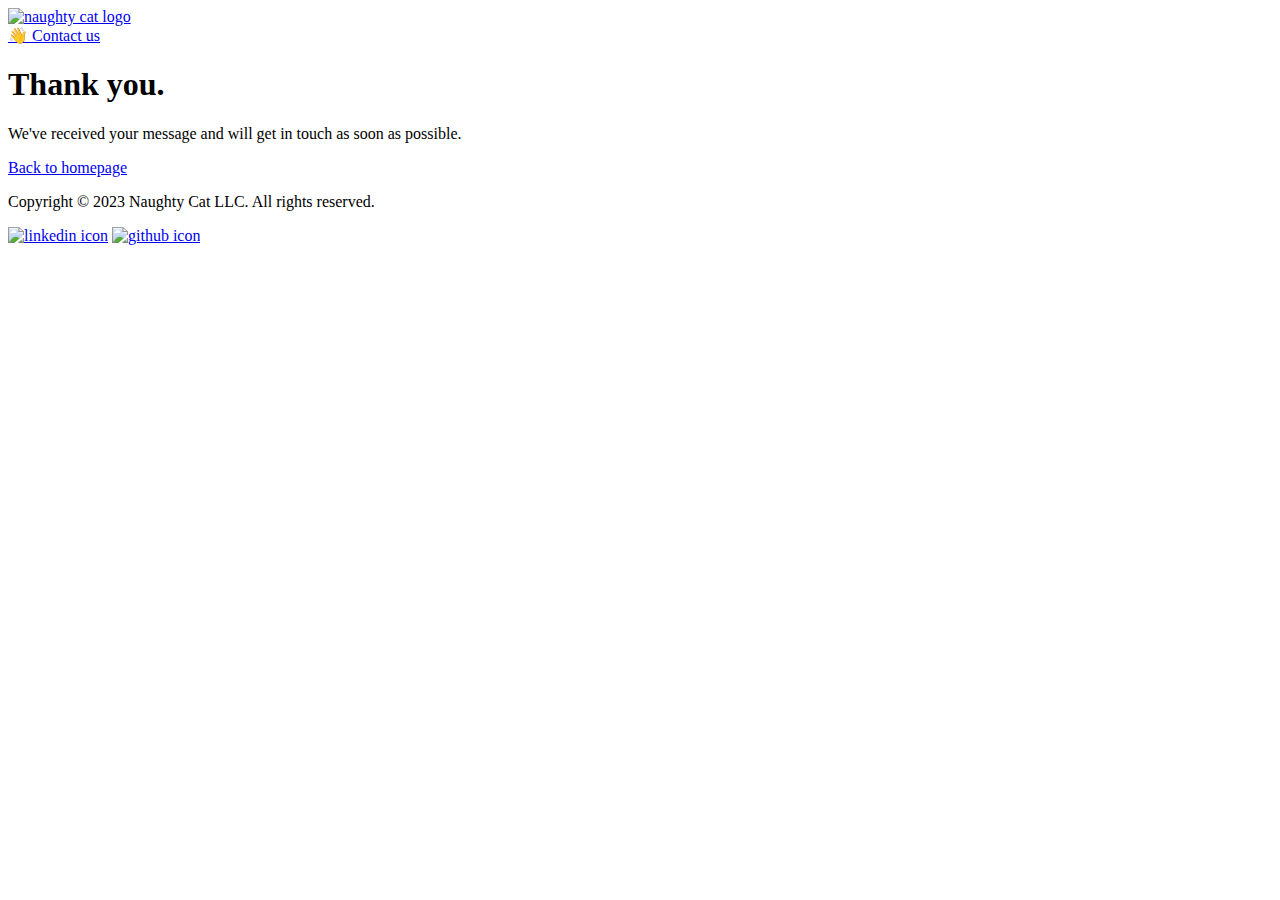
==== thank-you.html @ 2ca27aac "updated thank you page" ====
<!DOCTYPE html>
<html lang="en">
  <head>
    <!-- Google tag (gtag.js) -->
    <script
      async
      src="https://www.googletagmanager.com/gtag/js?id=G-7E65R10XNC"
    ></script>
    <script>
      window.dataLayer = window.dataLayer || [];
      function gtag() {
        dataLayer.push(arguments);
      }
      gtag("js", new Date());

      gtag("config", "G-7E65R10XNC");
    </script>

    <meta charset="UTF-8" />
    <meta name="viewport" content="width=device-width, initial-scale=1.0" />

    <link
      rel="icon"
      type="image/png"
      sizes="32x32"
      href="./assets/favicon.svg"
    />
    <meta property="og:title" content="Naughty Cat" />
    <meta property="og:description" content="Web Design & Development" />
    <meta property="og:image" content="./assets/preview.jpg" />
    <link rel="stylesheet" href="./style.css" />

    <title>Naughty Cat | Web Design & Development</title>
  </head>
  <body>
    <!-- Header -->
    <header>
      <nav class="container">
        <div class="nav-left">
          <a href="#" class="logo"
            ><img src="./assets/logo.svg" alt="naughty cat  logo"
          /></a>
        </div>
        <div class="nav-right">
          <a href="#contact" class="cta">👋 Contact us</a>
        </div>
      </nav>
    </header>

    <!-- Main -->
    <main class="thank-you container">
      <h1>Thank you.</h1>

      <p>
        We've received your message and will get in touch as soon as possible.
      </p>
      <a class="cta" href="/">Back to homepage</a>
    </main>

    <!-- Footer -->
    <footer>
      <div class="container">
        <p>Copyright © 2023 Naughty Cat LLC. All rights reserved.</p>
        <div class="socials">
          <a href="https://www.linkedin.com/company/naughty-cat/"
            ><img src="./assets/linkedin.svg" alt="linkedin icon"
          /></a>
          <a href="https://github.com/naughty-cat-team"
            ><img src="./assets/github.svg" alt="github icon"
          /></a>
        </div>
      </div>
    </footer>
  </body>
</html>
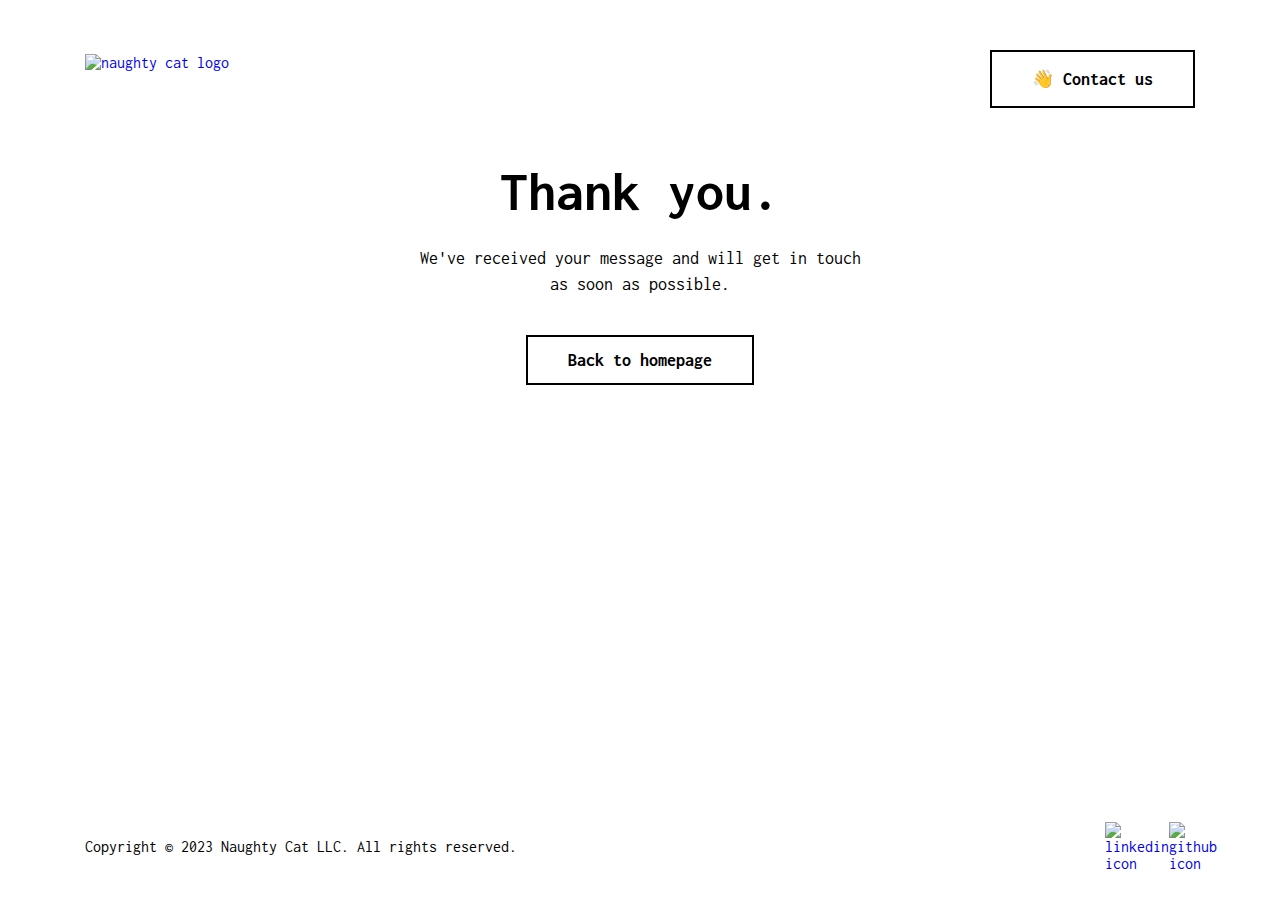
==== commit 259520e4: "updated redirect logo in thank-you page" ====
--- a/thank-you.html
+++ b/thank-you.html
@@ -37,7 +37,7 @@
     <header>
       <nav class="container">
         <div class="nav-left">
-          <a href="#" class="logo"
+          <a href="/" class="logo"
             ><img src="./assets/logo.svg" alt="naughty cat  logo"
           /></a>
         </div>
--- a/style.css
+++ b/style.css
@@ -0,0 +1,887 @@
+@import url("https://fonts.googleapis.com/css2?family=Inconsolata:wght@400;500;700&display=swap");
+* {
+  box-sizing: border-box;
+  margin: 0;
+  padding: 0;
+  scroll-behavior: smooth;
+}
+
+body {
+  min-height: 100vh;
+  font-family: "Inconsolata", monospace;
+  position: relative;
+  color: black;
+}
+
+h1,
+h2,
+h3,
+h4,
+h5,
+h6 {
+  color: black;
+  font-weight: 700;
+}
+
+h1 {
+  font-size: 56px;
+  line-height: 56px;
+}
+
+h2 {
+  font-size: 50px;
+  line-height: 60px;
+}
+
+h3 {
+  font-size: 26px;
+  line-height: 36px;
+}
+
+h4 {
+  font-size: 33px;
+  line-height: 43px;
+}
+
+p {
+  font-size: 18px;
+  line-height: 26px;
+  font-weight: 400;
+}
+
+a {
+  text-decoration: none;
+}
+
+img {
+  max-width: 100%;
+  display: block;
+}
+
+ul {
+  list-style: none;
+}
+
+.container {
+  width: 1110px;
+  margin: 0 auto;
+}
+
+.cta {
+  font-family: "Inconsolata", monospace;
+  padding: 14px 40px;
+  border: 2px solid black;
+  font-size: 18px;
+  line-height: 26px;
+  font-weight: 700;
+  background-color: white;
+  color: black;
+}
+.cta:hover {
+  box-shadow: 5px 5px #ff8c00;
+  transition: all 0.5s ease;
+}
+
+header {
+  position: absolute;
+  top: 0;
+  height: 100px;
+  width: 100%;
+}
+header .container {
+  margin-top: 50px;
+  display: flex;
+  justify-items: space-between;
+  align-items: center;
+}
+header .logo img {
+  height: 50px;
+}
+
+.nav-left {
+  width: 50%;
+}
+
+.nav-right {
+  width: 50%;
+}
+.nav-right a {
+  float: right;
+}
+
+@media screen and (max-width: 1150px) {
+  header .logo img {
+    height: 40px;
+  }
+  header .container {
+    margin-top: 30px;
+  }
+  .container {
+    width: 690px;
+  }
+  h1 {
+    font-size: 37px;
+    line-height: 40px;
+  }
+  h2 {
+    font-size: 40px;
+    line-height: 40px;
+  }
+  h3 {
+    font-size: 18px;
+    line-height: 22px;
+  }
+  p {
+    font-size: 16px;
+    line-height: 23px;
+  }
+  .cta {
+    padding: 10px 20px;
+    font-size: 16px;
+    line-height: 20px;
+  }
+}
+@media screen and (max-width: 720px) {
+  header .logo img {
+    height: 30px;
+  }
+  header .container {
+    margin-top: 15px;
+  }
+  .container {
+    width: 343px;
+  }
+  h1 {
+    font-size: 34px;
+    line-height: 34px;
+  }
+  h2 {
+    font-size: 36px;
+    line-height: 36px;
+  }
+  h3 {
+    font-size: 18px;
+    line-height: 22px;
+  }
+  p {
+    font-size: 16px;
+    line-height: 23px;
+  }
+  .cta {
+    padding: 10px;
+    font-size: 16px;
+    line-height: 18px;
+  }
+}
+main {
+  padding: 110px 0 128px 0;
+}
+
+.hero .container {
+  background-image: url("assets/griff-hero.jpg");
+  background-position: right 0 bottom 0;
+  background-repeat: no-repeat;
+  background-size: 550px 495px;
+  padding: 70px 0 110px 0;
+}
+.hero .container p {
+  margin: 30px 0 50px 0;
+  max-width: 50ch;
+}
+
+.hero-left {
+  width: 55%;
+  padding-top: 70px;
+}
+
+.hero-right {
+  display: none;
+}
+
+.gradient-text {
+  --bg-size: 400%;
+  --color-one: #ff8c00;
+  --color-two: #7CE04E;
+  background: linear-gradient(90deg, var(--color-one), var(--color-two), var(--color-one)) 0 0/var(--bg-size) 100%;
+  color: transparent;
+  -webkit-background-clip: text;
+  background-clip: text;
+  -webkit-animation: move-bg 12s infinite linear;
+          animation: move-bg 12s infinite linear;
+}
+
+@-webkit-keyframes move-bg {
+  to {
+    background-position: var(--bg-size) 0;
+  }
+}
+
+@keyframes move-bg {
+  to {
+    background-position: var(--bg-size) 0;
+  }
+}
+@media screen and (max-width: 1150px) {
+  .hero .container {
+    background-size: 350px 280px;
+    background-position: right 0 bottom 0;
+    padding: 30px 0 60px 0;
+  }
+  .hero .container p {
+    margin: 20px 0 50px 0;
+    max-width: 50ch;
+  }
+  .hero-left {
+    padding-top: 0;
+  }
+}
+@media screen and (max-width: 720px) {
+  main {
+    padding-top: 50px;
+  }
+  .hero .container {
+    background-image: none;
+    padding: 0;
+  }
+  .hero .container p {
+    margin: 20px 0 50px 0;
+    width: 100%;
+  }
+  .hero-right {
+    display: block;
+    width: 100%;
+  }
+  .hero-left {
+    width: 100%;
+    text-align: center;
+    margin-bottom: 50px;
+  }
+}
+.services {
+  padding: 66px 0 80px 0;
+  background-color: #FFF0DE;
+  background-image: url("assets/pattern-service.png");
+  background-repeat: no-repeat;
+  background-size: contain;
+  background-position: center center;
+  width: 100%;
+}
+.services .container {
+  display: flex;
+}
+
+.service-heading {
+  width: 35%;
+  margin-right: 80px;
+}
+.service-heading p {
+  margin-top: 20px;
+}
+
+.service-container {
+  width: 65%;
+}
+
+.service {
+  background-color: white;
+  margin-bottom: 45px;
+  display: flex;
+  align-items: center;
+  justify-content: left;
+  border: 2px solid black;
+  box-shadow: 10px 10px #ff8c00;
+  height: 230px;
+}
+.service img {
+  width: 71px;
+  height: 71px;
+  margin-left: 50px;
+}
+.service p {
+  margin-top: 10px;
+  font-size: 16px;
+  line-height: 23px;
+}
+
+.service-content {
+  margin: 0 35px 0 50px;
+}
+
+@media screen and (max-width: 1150px) {
+  .services {
+    padding: 50px 0 50px 0;
+  }
+  .service-heading {
+    width: 35%;
+    margin-right: 40px;
+  }
+  .service-heading p {
+    margin-top: 15px;
+  }
+  .service {
+    margin-bottom: 30px;
+    height: 220px;
+  }
+  .service img {
+    width: 40px;
+    height: 40px;
+    margin-left: 20px;
+  }
+  .service-content {
+    margin: 0 20px;
+  }
+}
+@media screen and (max-width: 720px) {
+  .services .container {
+    flex-direction: column;
+  }
+  .service-heading {
+    width: 100%;
+    margin-right: 0;
+    text-align: center;
+  }
+  .service-heading p {
+    margin-top: 10px;
+  }
+  .service-container {
+    width: 100%;
+    margin-top: 30px;
+  }
+  .service {
+    margin-bottom: 30px;
+    padding: 60px 15px 15px 15px;
+    height: 270px;
+    flex-direction: column;
+    align-items: left;
+    justify-content: left;
+    position: relative;
+  }
+  .service img {
+    margin: 0;
+    position: absolute;
+    top: 15px;
+    left: 20px;
+  }
+  .service-content {
+    margin: 10px 0;
+  }
+}
+.whync {
+  padding: 66px 0 80px 0;
+  text-align: center;
+}
+
+.whync-heading p {
+  margin-top: 20px;
+}
+
+.whync-cards {
+  display: flex;
+  justify-content: space-between;
+  margin-top: 95px;
+  text-align: left;
+}
+
+.whync-card {
+  box-shadow: 10px 10px #7CE04E;
+  border: 2px solid black;
+  padding: 20px;
+}
+.whync-card:not(:last-child) {
+  margin-right: 60px;
+}
+.whync-card img {
+  width: 70px;
+}
+.whync-card h3 {
+  margin: 20px 0 10px 0;
+}
+.whync-card p {
+  font-size: 16px;
+  line-height: 23px;
+}
+
+@media screen and (max-width: 1150px) {
+  .whync {
+    padding: 50px 0 50px 0;
+  }
+  .whync-heading p {
+    margin-top: 15px;
+  }
+  .whync-cards {
+    margin-top: 50px;
+  }
+  .whync-card {
+    padding: 15px;
+  }
+  .whync-card:not(:last-child) {
+    margin-right: 30px;
+  }
+  .whync-card img {
+    width: 40px;
+  }
+  .whync-card h3 {
+    margin: 20px 0 10px 0;
+  }
+}
+@media screen and (max-width: 720px) {
+  .whync-heading p {
+    margin-top: 10px;
+  }
+  .whync-cards {
+    margin-top: 30px;
+    flex-direction: column;
+  }
+  .whync-card:not(:last-child) {
+    margin-right: 0;
+    margin-bottom: 30px;
+  }
+}
+.pricing {
+  padding: 66px 0 80px 0;
+  background-color: #FFF0DE;
+  height: 1050px;
+}
+
+.pricing-heading {
+  text-align: center;
+}
+.pricing-heading p {
+  margin-top: 20px;
+}
+
+.pricing-cards {
+  margin-top: 95px;
+  display: flex;
+  justify-content: center;
+}
+
+.pricing-card {
+  position: relative;
+}
+.pricing-card:not(:last-child) {
+  margin-right: 80px;
+}
+
+.pricing-card-top {
+  background-color: white;
+  position: relative;
+  padding: 40px;
+  width: 450px;
+  height: 330px;
+  box-shadow: 2px 2px 2px 1px rgba(0, 0, 0, 0.1);
+  z-index: 5 !important;
+  display: grid;
+  grid-templates-rows: 1fr 1fr 1fr;
+  gap: 20px;
+}
+.pricing-card-top p {
+  font-size: 16px;
+  line-height: 23px;
+}
+.pricing-card-top h2 {
+  font-size: 50px;
+  line-height: 50px;
+}
+.pricing-card-top span {
+  font-size: 16px;
+  line-height: 23px;
+}
+.pricing-card-top .cta {
+  text-align: center;
+}
+
+.pricing-card-bottom {
+  background-color: white;
+  border: 2px solid #ff8c00;
+  padding: 40px;
+  z-index: 1;
+  position: absolute;
+  top: 200px;
+  left: 30px;
+  height: 480px;
+  width: 450px;
+  display: flex;
+  align-items: flex-end;
+}
+.pricing-card-bottom li::before {
+  content: url("assets/check-icon.png");
+}
+.pricing-card-bottom li {
+  font-size: 23px;
+  margin-top: 17px;
+  display: flex;
+}
+
+@media screen and (max-width: 1150px) {
+  .pricing {
+    padding: 50px 0 50px 0;
+    height: 780px;
+  }
+  .pricing-heading p {
+    margin-top: 15px;
+  }
+  .pricing-cards {
+    margin-top: 50px;
+  }
+  .pricing-card:not(:last-child) {
+    margin-right: 30px;
+  }
+  .pricing-card-top {
+    padding: 20px;
+    width: 350px;
+    height: 250px;
+    gap: 15px;
+  }
+  .pricing-card-top h2 {
+    font-size: 40px;
+    line-height: 40px;
+  }
+  .pricing-card-top h4 {
+    font-size: 24px;
+    line-height: 30px;
+  }
+  .pricing-card-bottom {
+    padding: 20px;
+    height: 345px;
+    width: 350px;
+    left: 10px;
+  }
+  .pricing-card-bottom li {
+    font-size: 18px;
+    margin-top: 15px;
+  }
+}
+@media screen and (max-width: 720px) {
+  .pricing {
+    height: 1370px;
+  }
+  .pricing-heading p {
+    margin-top: 10px;
+  }
+  .pricing-cards {
+    flex-direction: column;
+    margin-top: 30px;
+  }
+  .pricing-card:not(:last-child) {
+    margin-right: 0;
+    margin-bottom: 330px;
+  }
+  .pricing-card-top {
+    height: 260px;
+    gap: 17px;
+  }
+  .pricing-card-bottom {
+    left: 10px;
+  }
+}
+.team {
+  padding: 66px 0 80px 0;
+  background-image: url("assets/pattern-team.png");
+  background-repeat: no-repeat;
+  background-size: contain;
+  background-position: center center;
+  width: 100%;
+}
+.team .container {
+  display: flex;
+}
+
+.team-heading {
+  width: 30%;
+  margin-right: 80px;
+}
+.team-heading p {
+  margin-top: 17px;
+}
+
+.team-members {
+  width: 70%;
+  grid-template-columns: 1fr 1fr;
+  display: grid;
+  grid-template-areas: "griff ." "brenden thu";
+  gap: 30px;
+  row-gap: 30px;
+}
+
+.griff {
+  grid-area: griff;
+}
+
+.brenden {
+  grid-area: brenden;
+}
+
+.thu {
+  grid-area: thu;
+}
+
+.team-member {
+  cursor: pointer;
+}
+.team-member .team-img {
+  box-shadow: 10px 10px #7CE04E;
+  border: 2px solid black;
+}
+.team-member h4 {
+  margin: 15px 0 5px 0;
+}
+
+.team img {
+  display: block;
+}
+
+.hover-container {
+  position: relative;
+}
+
+.overlay {
+  position: absolute;
+  top: 0;
+  bottom: 0;
+  left: 0;
+  right: 0;
+  height: 100%;
+  opacity: 0;
+  transition: 0.5s ease;
+  background-color: rgba(0, 0, 0, 0.7);
+  display: flex;
+  justify-content: center;
+  align-items: center;
+}
+
+.socials-team {
+  display: flex;
+}
+
+.linkedin-white {
+  margin-right: 36px;
+}
+
+.linkedin-white:hover,
+.github-white:hover {
+  filter: invert(0.33) sepia(0.5) saturate(20) hue-rotate(0deg) brightness(0.99);
+  transition: all 0.5s ease;
+}
+
+.hover-container:hover .overlay {
+  opacity: 1;
+}
+
+@media screen and (max-width: 1150px) {
+  .team {
+    padding: 50px 0 50px 0;
+  }
+  .team-heading {
+    margin-right: 50px;
+  }
+  .team-heading p {
+    margin-top: 15px;
+  }
+  .team-members {
+    gap: 30px;
+    row-gap: 30px;
+  }
+  .team-member h4 {
+    margin: 15px 0 0 0;
+    font-size: 24px;
+    line-height: 30px;
+  }
+  .linkedin-white {
+    margin-right: 20px;
+  }
+}
+@media screen and (max-width: 720px) {
+  .team .container {
+    flex-direction: column;
+  }
+  .team-heading {
+    width: 100%;
+    text-align: center;
+    margin-right: 0;
+    margin-bottom: 30px;
+  }
+  .team-heading p {
+    margin-top: 10px;
+  }
+  .team-members {
+    grid-template-columns: 1fr;
+    grid-template-areas: "griff" "brenden" "thu";
+    width: 100%;
+  }
+  .team-member {
+    text-align: center;
+  }
+}
+#contact {
+  background-color: #FFF0DE;
+  padding: 66px 0 80px 0;
+  text-align: center;
+}
+#contact p {
+  margin: 20px 0 95px 0;
+}
+
+.contact-form input,
+textarea,
+select {
+  justify-content: center;
+  align-items: center;
+  width: 80%;
+  margin-bottom: 32px;
+  padding: 15px 20px;
+  border: 2px solid black;
+  border-radius: 0;
+  background-color: white;
+  font-family: "Inconsolata", monospace;
+  color: black;
+  font-size: 16px;
+  line-height: 26px;
+  -webkit-appearance: none;
+}
+
+textarea:focus, input:focus {
+  color: black;
+  outline: none;
+  border-radius: 0;
+  -webkit-appearance: none;
+}
+
+input:-webkit-autofill,
+input:-webkit-autofill:hover,
+input:-webkit-autofill:focus,
+input:-webkit-autofill:active {
+  -webkit-box-shadow: 0 0 0 30px white inset !important;
+  -webkit-text-fill-color: black !important;
+  font-family: "Inconsolata", monospace !important;
+  background-clip: content-box !important;
+  -webkit-appearance: none;
+}
+
+.contact-form .cta {
+  width: 200px;
+  cursor: pointer;
+  border-radius: 0;
+  font-family: "Inconsolata", monospace;
+  padding: 14px 40px;
+  border: 2px solid black;
+  font-size: 18px;
+  line-height: 26px;
+  font-weight: 700;
+  background-color: white;
+  color: black;
+  -webkit-appearance: none;
+}
+.contact-form .cta:hover {
+  box-shadow: 5px 5px #ff8c00;
+  transition: all 0.5s ease;
+}
+
+@media screen and (max-width: 1150px) {
+  #contact {
+    padding: 50px 0 50px 0;
+  }
+  #contact p {
+    margin: 15px 0 50px 0;
+  }
+  .contact-form input,
+textarea {
+    width: 100%;
+    margin-bottom: 10px;
+    padding: 10px 20px;
+  }
+  .contact-form .cta {
+    width: 100%;
+  }
+}
+@media screen and (max-width: 720px) {
+  #contact p {
+    margin: 10px 0 30px 0;
+  }
+  #contact .cta {
+    padding: 10px;
+    font-size: 16px;
+    line-height: 18px;
+  }
+}
+footer {
+  height: 128px;
+  position: absolute;
+  bottom: 0;
+  width: 100%;
+}
+footer .container {
+  display: flex;
+  justify-content: space-between;
+  align-items: center;
+  margin-top: 50px;
+}
+footer .container p {
+  font-size: 16px;
+}
+footer .socials {
+  display: flex;
+  justify-content: space-between;
+  width: 90px;
+}
+footer .socials a:hover {
+  filter: invert(0.33) sepia(0.5) saturate(20) hue-rotate(0deg) brightness(0.99);
+  transition: all 0.5s ease;
+}
+
+@media screen and (max-width: 1150px) {
+  main {
+    padding: 110px 0 80px 0;
+  }
+  footer {
+    height: 80px;
+  }
+  footer .container {
+    margin-top: 26px;
+  }
+  .socials img {
+    width: 32px;
+  }
+}
+@media screen and (max-width: 720px) {
+  main {
+    padding-bottom: 150px;
+  }
+  footer {
+    height: 150px;
+  }
+  footer .container {
+    flex-direction: column-reverse;
+    text-align: center;
+    margin-top: 30px;
+  }
+  footer .container p {
+    width: 100%;
+    font-size: 14px;
+    margin-top: 20px;
+    line-height: 16px;
+  }
+}
+.thank-you {
+  text-align: center;
+  padding: 98px 0 128px 0;
+}
+.thank-you h1 {
+  margin-top: 66px;
+}
+.thank-you p {
+  margin: 25px auto 50px auto;
+  width: 50ch;
+}
+
+@media screen and (max-width: 720px) {
+  .thank-you h1 {
+    font-size: 30px;
+    margin-top: 30px;
+  }
+  .thank-you p {
+    width: 343px;
+    margin: 10px auto 40px auto;
+    width: 40ch;
+  }
+}/*# sourceMappingURL=style.css.map */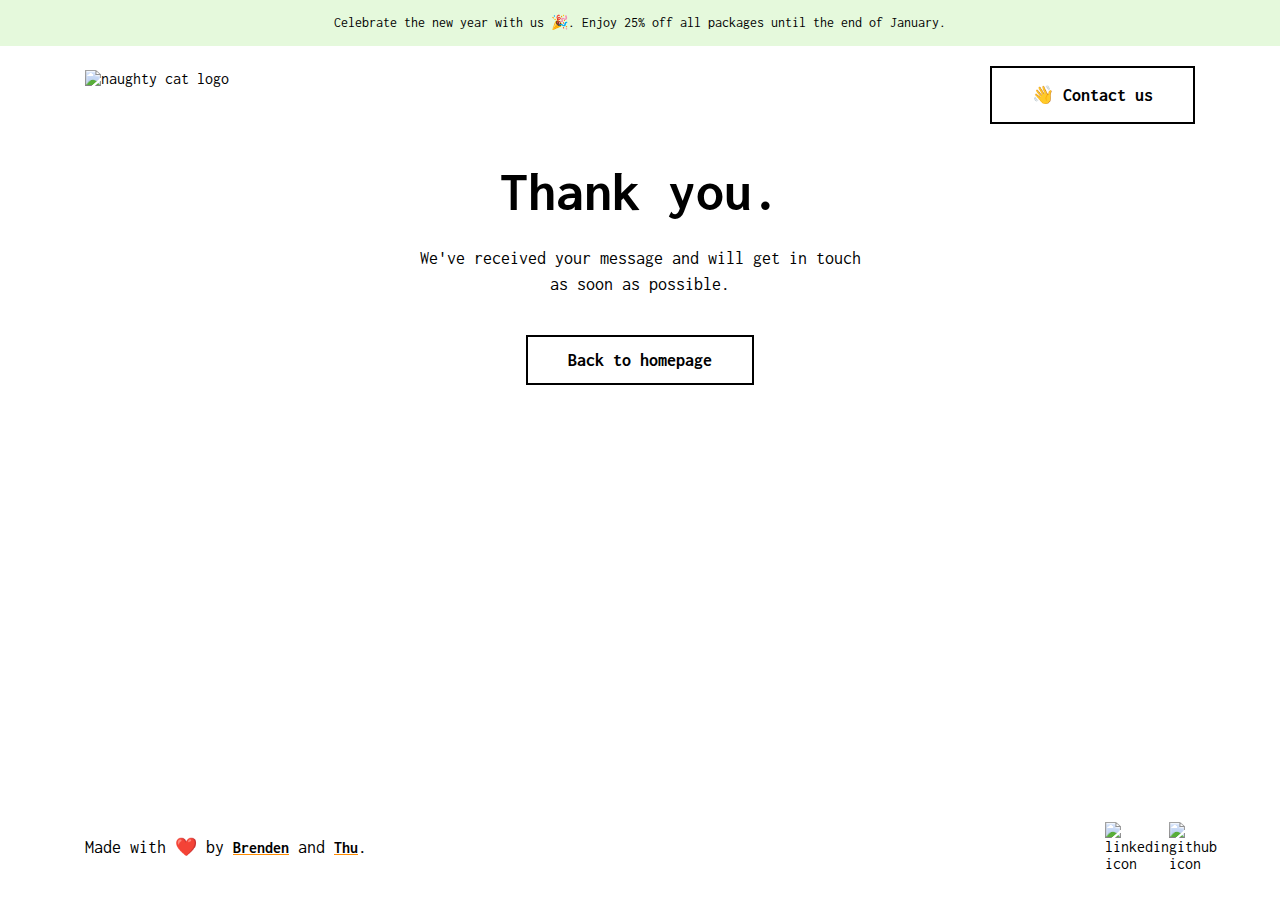
==== commit 396c169e: "update thank you page" ====
--- a/thank-you.html
+++ b/thank-you.html
@@ -26,23 +26,41 @@
       href="./assets/favicon.svg"
     />
     <meta property="og:title" content="Naughty Cat" />
-    <meta property="og:description" content="Web Design & Development" />
+    <meta
+      property="og:description"
+      name="description"
+      content="Web Design & Development in Madison, WI. We design and develop mobile-friendly websites for small businesses. Easy to navigate but impossible to ignore. Work with us."
+    />
+    <meta
+      name="keywords"
+      content="web design, web development, graphic design, web developer, web design in madison, web developer in madison"
+    />
     <meta property="og:image" content="./assets/preview.jpg" />
     <link rel="stylesheet" href="./style.css" />
 
-    <title>Naughty Cat | Web Design & Development</title>
+    <title>Naughty Cat | Thank you Page</title>
   </head>
   <body>
     <!-- Header -->
     <header>
-      <nav class="container">
-        <div class="nav-left">
-          <a href="/" class="logo"
-            ><img src="./assets/logo.svg" alt="naughty cat  logo"
-          /></a>
+      <section class="promo">
+        <div class="container">
+          <p class="promo-text">
+            Celebrate the new year with us 🎉. Enjoy 25% off all packages until
+            the end of January.
+          </p>
         </div>
-        <div class="nav-right">
-          <a href="#contact" class="cta">👋 Contact us</a>
+      </section>
+      <nav>
+        <div class="container">
+          <div class="nav-left">
+            <a href="#" class="logo"
+              ><img src="./assets/logo.svg" alt="naughty cat  logo"
+            /></a>
+          </div>
+          <div class="nav-right">
+            <a href="#contact" class="cta">👋 Contact us</a>
+          </div>
         </div>
       </nav>
     </header>
@@ -60,12 +78,23 @@
     <!-- Footer -->
     <footer>
       <div class="container">
-        <p>Copyright © 2023 Naughty Cat LLC. All rights reserved.</p>
+        <p>
+          Made with <span>❤️</span> by
+          <a target="_blank" class="underline" href="https://brendengerber.com/"
+            >Brenden</a
+          >
+          and
+          <a target="_blank" class="underline" href="https://thusmiley.com/"
+            >Thu</a
+          >.
+        </p>
         <div class="socials">
-          <a href="https://www.linkedin.com/company/naughty-cat/"
+          <a
+            target="_blank"
+            href="https://www.linkedin.com/company/naughty-cat/"
             ><img src="./assets/linkedin.svg" alt="linkedin icon"
           /></a>
-          <a href="https://github.com/naughty-cat-team"
+          <a target="_blank" href="https://github.com/naughty-cat-team"
             ><img src="./assets/github.svg" alt="github icon"
           /></a>
         </div>
--- a/style.css
+++ b/style.css
@@ -51,6 +51,7 @@
 
 a {
   text-decoration: none;
+  color: black;
 }
 
 img {
@@ -79,23 +80,56 @@
 }
 .cta:hover {
   box-shadow: 5px 5px #ff8c00;
-  transition: all 0.5s ease;
+  transition: all 0.5s ease-in-out;
+}
+
+.underline {
+  -webkit-text-decoration: underline #ff8c00;
+          text-decoration: underline #ff8c00;
+  font-weight: 700;
+  position: relative;
+}
+.underline::before {
+  content: "";
+  background-color: #FFF0DE;
+  position: absolute;
+  left: 0;
+  bottom: 3px;
+  width: 100%;
+  height: 0;
+  z-index: -1;
+  transition: all 0.5s ease-in-out;
+}
+.underline:hover::before {
+  bottom: 0;
+  height: 100%;
 }
 
 header {
   position: absolute;
   top: 0;
-  height: 100px;
+  height: 130px;
   width: 100%;
 }
-header .container {
-  margin-top: 50px;
+header nav .container {
   display: flex;
   justify-items: space-between;
   align-items: center;
+  padding: 20px 0;
 }
 header .logo img {
   height: 50px;
+}
+
+.promo {
+  background-color: rgba(124, 224, 78, 0.2);
+}
+.promo .container {
+  padding: 10px 0;
+}
+.promo p {
+  font-size: 14px;
+  text-align: center;
 }
 
 .nav-left {
@@ -112,9 +146,6 @@
 @media screen and (max-width: 1150px) {
   header .logo img {
     height: 40px;
-  }
-  header .container {
-    margin-top: 30px;
   }
   .container {
     width: 690px;
@@ -142,11 +173,11 @@
   }
 }
 @media screen and (max-width: 720px) {
+  header {
+    height: 120px;
+  }
   header .logo img {
     height: 30px;
-  }
-  header .container {
-    margin-top: 15px;
   }
   .container {
     width: 343px;
@@ -173,8 +204,19 @@
     line-height: 18px;
   }
 }
+@media screen and (min-width: 320px) and (max-width: 480px) {
+  nav .cta {
+    padding: 10px 15px;
+  }
+  nav .container {
+    padding: 20px calc(8px + 1.5625vw) !important;
+  }
+  .promo .container {
+    padding: 7px calc(8px + 1.5625vw);
+  }
+}
 main {
-  padding: 110px 0 128px 0;
+  padding: 130px 0 128px 0;
 }
 
 .hero .container {
@@ -186,7 +228,7 @@
 }
 .hero .container p {
   margin: 30px 0 50px 0;
-  max-width: 50ch;
+  max-width: 40ch;
 }
 
 .hero-left {
@@ -225,7 +267,7 @@
   .hero .container {
     background-size: 350px 280px;
     background-position: right 0 bottom 0;
-    padding: 30px 0 60px 0;
+    padding: 50px 0 80px 0;
   }
   .hero .container p {
     margin: 20px 0 50px 0;
@@ -241,15 +283,16 @@
   }
   .hero .container {
     background-image: none;
-    padding: 0;
+    padding: 60px 0 0 0;
   }
   .hero .container p {
-    margin: 20px 0 50px 0;
+    margin: 15px auto 40px auto;
     width: 100%;
   }
   .hero-right {
     display: block;
-    width: 100%;
+    margin-left: calc(8px + 1.5625vw);
+    margin-right: calc(8px + 1.5625vw);
   }
   .hero-left {
     width: 100%;
@@ -257,8 +300,28 @@
     margin-bottom: 50px;
   }
 }
+@media screen and (min-width: 320px) and (max-width: 480px) {
+  .container {
+    width: auto;
+    padding-left: calc(8px + 1.5625vw);
+    padding-right: calc(8px + 1.5625vw);
+  }
+  .hero .container {
+    background-size: contain;
+  }
+  .hero .container p {
+    max-width: 40ch;
+  }
+  .hero-left h1 {
+    max-width: 20ch;
+    margin: auto;
+  }
+  .hero-left .cta {
+    display: none;
+  }
+}
 .services {
-  padding: 66px 0 80px 0;
+  padding: 66px 0 35px 0;
   background-color: #FFF0DE;
   background-image: url("assets/pattern-service.png");
   background-repeat: no-repeat;
@@ -293,8 +356,6 @@
   height: 230px;
 }
 .service img {
-  width: 71px;
-  height: 71px;
   margin-left: 50px;
 }
 .service p {
@@ -309,7 +370,7 @@
 
 @media screen and (max-width: 1150px) {
   .services {
-    padding: 50px 0 50px 0;
+    padding: 50px 0 40px 0;
   }
   .service-heading {
     width: 35%;
@@ -332,6 +393,9 @@
   }
 }
 @media screen and (max-width: 720px) {
+  .services {
+    background-image: url("assets/pattern-service-mobile.png");
+  }
   .services .container {
     flex-direction: column;
   }
@@ -341,7 +405,8 @@
     text-align: center;
   }
   .service-heading p {
-    margin-top: 10px;
+    margin: 10px auto 0 auto;
+    max-width: 40ch;
   }
   .service-container {
     width: 100%;
@@ -349,8 +414,8 @@
   }
   .service {
     margin-bottom: 30px;
-    padding: 60px 15px 15px 15px;
-    height: 270px;
+    padding: 70px 15px 15px 15px;
+    height: 275px;
     flex-direction: column;
     align-items: left;
     justify-content: left;
@@ -359,11 +424,19 @@
   .service img {
     margin: 0;
     position: absolute;
-    top: 15px;
-    left: 20px;
+    top: 20px;
+    left: 15px;
   }
   .service-content {
     margin: 10px 0;
+  }
+}
+@media screen and (min-width: 320px) and (max-width: 480px) {
+  .services {
+    padding-bottom: 23px;
+  }
+  .service {
+    height: auto;
   }
 }
 .whync {
@@ -390,9 +463,6 @@
 .whync-card:not(:last-child) {
   margin-right: 60px;
 }
-.whync-card img {
-  width: 70px;
-}
 .whync-card h3 {
   margin: 20px 0 10px 0;
 }
@@ -403,7 +473,7 @@
 
 @media screen and (max-width: 1150px) {
   .whync {
-    padding: 50px 0 50px 0;
+    padding: 50px 0 70px 0;
   }
   .whync-heading p {
     margin-top: 15px;
@@ -412,7 +482,7 @@
     margin-top: 50px;
   }
   .whync-card {
-    padding: 15px;
+    padding: 20px 15px;
   }
   .whync-card:not(:last-child) {
     margin-right: 30px;
@@ -426,7 +496,8 @@
 }
 @media screen and (max-width: 720px) {
   .whync-heading p {
-    margin-top: 10px;
+    margin: 10px auto 0 auto;
+    max-width: 40ch;
   }
   .whync-cards {
     margin-top: 30px;
@@ -437,10 +508,17 @@
     margin-bottom: 30px;
   }
 }
+@media screen and (min-width: 320px) and (max-width: 480px) {
+  .whync-cards,
+.whync-heading {
+    margin-left: calc(8px + 1.5625vw);
+    margin-right: calc(8px + 1.5625vw);
+  }
+}
 .pricing {
   padding: 66px 0 80px 0;
   background-color: #FFF0DE;
-  height: 1050px;
+  height: 1030px;
 }
 
 .pricing-heading {
@@ -454,6 +532,7 @@
   margin-top: 95px;
   display: flex;
   justify-content: center;
+  align-items: center;
 }
 
 .pricing-card {
@@ -472,7 +551,7 @@
   box-shadow: 2px 2px 2px 1px rgba(0, 0, 0, 0.1);
   z-index: 5 !important;
   display: grid;
-  grid-templates-rows: 1fr 1fr 1fr;
+  grid-templates-rows: 1fr 1fr 1fr 1fr;
   gap: 20px;
 }
 .pricing-card-top p {
@@ -506,9 +585,10 @@
 }
 .pricing-card-bottom li::before {
   content: url("assets/check-icon.png");
+  transform: scale(0.8);
 }
 .pricing-card-bottom li {
-  font-size: 23px;
+  font-size: 21px;
   margin-top: 17px;
   display: flex;
 }
@@ -557,7 +637,8 @@
     height: 1370px;
   }
   .pricing-heading p {
-    margin-top: 10px;
+    margin: 10px auto 0 auto;
+    max-width: 40ch;
   }
   .pricing-cards {
     flex-direction: column;
@@ -573,6 +654,38 @@
   }
   .pricing-card-bottom {
     left: 10px;
+  }
+}
+@media screen and (min-width: 320px) and (max-width: 480px) {
+  .pricing {
+    height: 1350px;
+  }
+  .pricing-card:not(:last-child) {
+    margin-right: 0;
+    margin-bottom: 50px;
+  }
+  .pricing-card-top {
+    height: auto;
+    width: 100%;
+    box-shadow: 10px 10px #ff8c00;
+  }
+  .pricing-card-bottom {
+    position: relative;
+    height: auto;
+    width: 100%;
+    top: -1px;
+    left: 0;
+    padding: 0 20px 20px 20px;
+    border: none;
+    box-shadow: 10px 10px #ff8c00;
+    z-index: 6;
+  }
+  .pricing-card-bottom li::before {
+    transform: scale(0.5);
+  }
+  .pricing-card {
+    margin-left: auto;
+    margin-right: auto;
   }
 }
 .team {
@@ -594,6 +707,13 @@
 .team-heading p {
   margin-top: 17px;
 }
+.team-heading i {
+  display: inline;
+}
+
+.location {
+  margin: auto;
+}
 
 .team-members {
   width: 70%;
@@ -624,7 +744,7 @@
   border: 2px solid black;
 }
 .team-member h4 {
-  margin: 15px 0 5px 0;
+  margin: 20px 0 5px 0;
 }
 
 .team img {
@@ -643,7 +763,7 @@
   right: 0;
   height: 100%;
   opacity: 0;
-  transition: 0.5s ease;
+  transition: all 0.5s ease-in-out;
   background-color: rgba(0, 0, 0, 0.7);
   display: flex;
   justify-content: center;
@@ -661,7 +781,7 @@
 .linkedin-white:hover,
 .github-white:hover {
   filter: invert(0.33) sepia(0.5) saturate(20) hue-rotate(0deg) brightness(0.99);
-  transition: all 0.5s ease;
+  transition: all 0.5s ease-in-out;
 }
 
 .hover-container:hover .overlay {
@@ -670,7 +790,7 @@
 
 @media screen and (max-width: 1150px) {
   .team {
-    padding: 50px 0 50px 0;
+    padding: 50px 0 40px 0;
   }
   .team-heading {
     margin-right: 50px;
@@ -692,6 +812,9 @@
   }
 }
 @media screen and (max-width: 720px) {
+  .team {
+    background-image: url("assets/pattern-team-mobile.png");
+  }
   .team .container {
     flex-direction: column;
   }
@@ -699,7 +822,7 @@
     width: 100%;
     text-align: center;
     margin-right: 0;
-    margin-bottom: 30px;
+    margin-bottom: 40px;
   }
   .team-heading p {
     margin-top: 10px;
@@ -715,11 +838,11 @@
 }
 #contact {
   background-color: #FFF0DE;
-  padding: 66px 0 80px 0;
+  padding: 66px 0 60px 0;
   text-align: center;
 }
 #contact p {
-  margin: 20px 0 95px 0;
+  margin: 20px 0 70px 0;
 }
 
 .contact-form input,
@@ -728,7 +851,7 @@
   justify-content: center;
   align-items: center;
   width: 80%;
-  margin-bottom: 32px;
+  margin-bottom: 30px;
   padding: 15px 20px;
   border: 2px solid black;
   border-radius: 0;
@@ -758,8 +881,15 @@
   -webkit-appearance: none;
 }
 
+label {
+  text-align: left;
+  margin-bottom: 10px;
+  display: inline-block;
+  font-weight: 700;
+  width: 80%;
+}
+
 .contact-form .cta {
-  width: 200px;
   cursor: pointer;
   border-radius: 0;
   font-family: "Inconsolata", monospace;
@@ -774,7 +904,7 @@
 }
 .contact-form .cta:hover {
   box-shadow: 5px 5px #ff8c00;
-  transition: all 0.5s ease;
+  transition: all 0.5s ease-in-out;
 }
 
 @media screen and (max-width: 1150px) {
@@ -787,10 +917,11 @@
   .contact-form input,
 textarea {
     width: 100%;
-    margin-bottom: 10px;
+    margin-bottom: 20px;
     padding: 10px 20px;
   }
-  .contact-form .cta {
+  .contact-form .cta,
+label {
     width: 100%;
   }
 }
@@ -816,7 +947,7 @@
   align-items: center;
   margin-top: 50px;
 }
-footer .container p {
+footer .underline {
   font-size: 16px;
 }
 footer .socials {
@@ -826,7 +957,7 @@
 }
 footer .socials a:hover {
   filter: invert(0.33) sepia(0.5) saturate(20) hue-rotate(0deg) brightness(0.99);
-  transition: all 0.5s ease;
+  transition: all 0.5s ease-in-out;
 }
 
 @media screen and (max-width: 1150px) {
@@ -855,7 +986,7 @@
     text-align: center;
     margin-top: 30px;
   }
-  footer .container p {
+  footer .underline {
     width: 100%;
     font-size: 14px;
     margin-top: 20px;
@@ -884,4 +1015,39 @@
     margin: 10px auto 40px auto;
     width: 40ch;
   }
+}
+.js-scroll {
+  opacity: 0;
+  transition: opacity 500ms;
+}
+
+.js-scroll.scrolled {
+  opacity: 1;
+}
+
+.scrolled.fade-in-bottom {
+  -webkit-animation: fade-in-bottom 1s ease-in-out both;
+          animation: fade-in-bottom 1s ease-in-out both;
+}
+
+@-webkit-keyframes fade-in-bottom {
+  0% {
+    transform: translateY(50px);
+    opacity: 0;
+  }
+  100% {
+    transform: translateY(0);
+    opacity: 1;
+  }
+}
+
+@keyframes fade-in-bottom {
+  0% {
+    transform: translateY(50px);
+    opacity: 0;
+  }
+  100% {
+    transform: translateY(0);
+    opacity: 1;
+  }
 }/*# sourceMappingURL=style.css.map */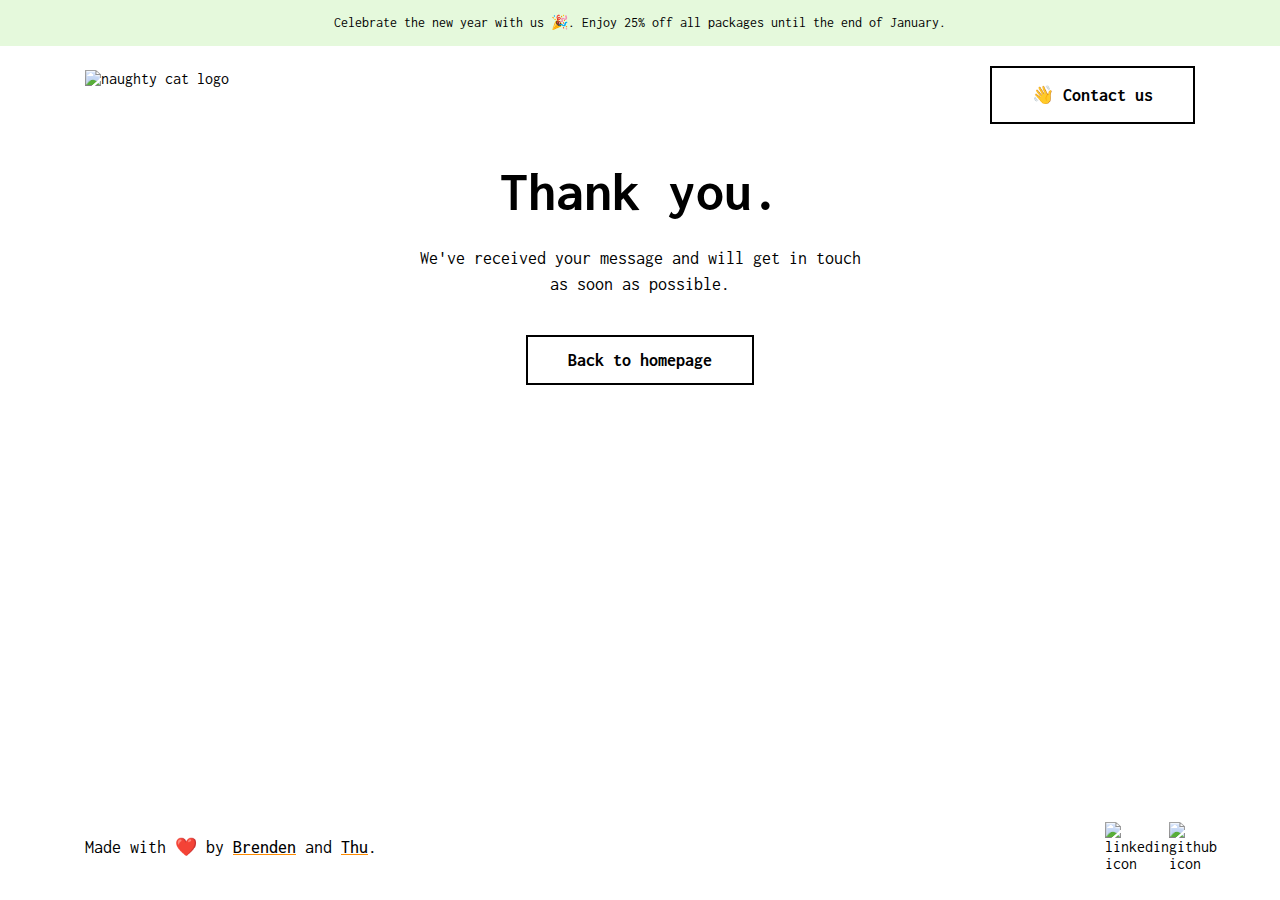
==== commit c2609dda: "convert images to webp" ====
--- a/thank-you.html
+++ b/thank-you.html
@@ -35,7 +35,7 @@
       name="keywords"
       content="web design, web development, graphic design, web developer, web design in madison, web developer in madison"
     />
-    <meta property="og:image" content="./assets/preview.jpg" />
+    <meta property="og:image" content="./assets/preview.webp" />
     <link rel="stylesheet" href="./style.css" />
 
     <title>Naughty Cat | Thank you Page</title>
--- a/style.css
+++ b/style.css
@@ -57,6 +57,7 @@
 img {
   max-width: 100%;
   display: block;
+  loading: lazy;
 }
 
 ul {
@@ -86,7 +87,7 @@
 .underline {
   -webkit-text-decoration: underline #ff8c00;
           text-decoration: underline #ff8c00;
-  font-weight: 700;
+  font-weight: 500;
   position: relative;
 }
 .underline::before {
@@ -220,7 +221,7 @@
 }
 
 .hero .container {
-  background-image: url("assets/griff-hero.jpg");
+  background-image: url("./assets/griff-hero-mobile.webp");
   background-position: right 0 bottom 0;
   background-repeat: no-repeat;
   background-size: 550px 495px;
@@ -681,7 +682,7 @@
     z-index: 6;
   }
   .pricing-card-bottom li::before {
-    transform: scale(0.5);
+    transform: scale(0.6);
   }
   .pricing-card {
     margin-left: auto;
@@ -710,9 +711,20 @@
 .team-heading i {
   display: inline;
 }
+.team-heading span {
+  color: #ff8c00;
+}
 
 .location {
-  margin: auto;
+  display: flex;
+  margin-top: 15px;
+}
+.location img {
+  height: 100%;
+  margin-right: 10px;
+}
+.location p {
+  margin: auto 0;
 }
 
 .team-members {
@@ -795,9 +807,6 @@
   .team-heading {
     margin-right: 50px;
   }
-  .team-heading p {
-    margin-top: 15px;
-  }
   .team-members {
     gap: 30px;
     row-gap: 30px;
@@ -824,13 +833,14 @@
     margin-right: 0;
     margin-bottom: 40px;
   }
-  .team-heading p {
-    margin-top: 10px;
+  .location {
+    justify-content: center;
   }
   .team-members {
     grid-template-columns: 1fr;
     grid-template-areas: "griff" "brenden" "thu";
-    width: 100%;
+    width: auto;
+    margin: auto;
   }
   .team-member {
     text-align: center;
@@ -947,9 +957,6 @@
   align-items: center;
   margin-top: 50px;
 }
-footer .underline {
-  font-size: 16px;
-}
 footer .socials {
   display: flex;
   justify-content: space-between;
@@ -984,13 +991,13 @@
   footer .container {
     flex-direction: column-reverse;
     text-align: center;
-    margin-top: 30px;
+    margin-top: 40px;
   }
   footer .underline {
     width: 100%;
-    font-size: 14px;
-    margin-top: 20px;
-    line-height: 16px;
+  }
+  footer .socials {
+    margin-bottom: 20px;
   }
 }
 .thank-you {
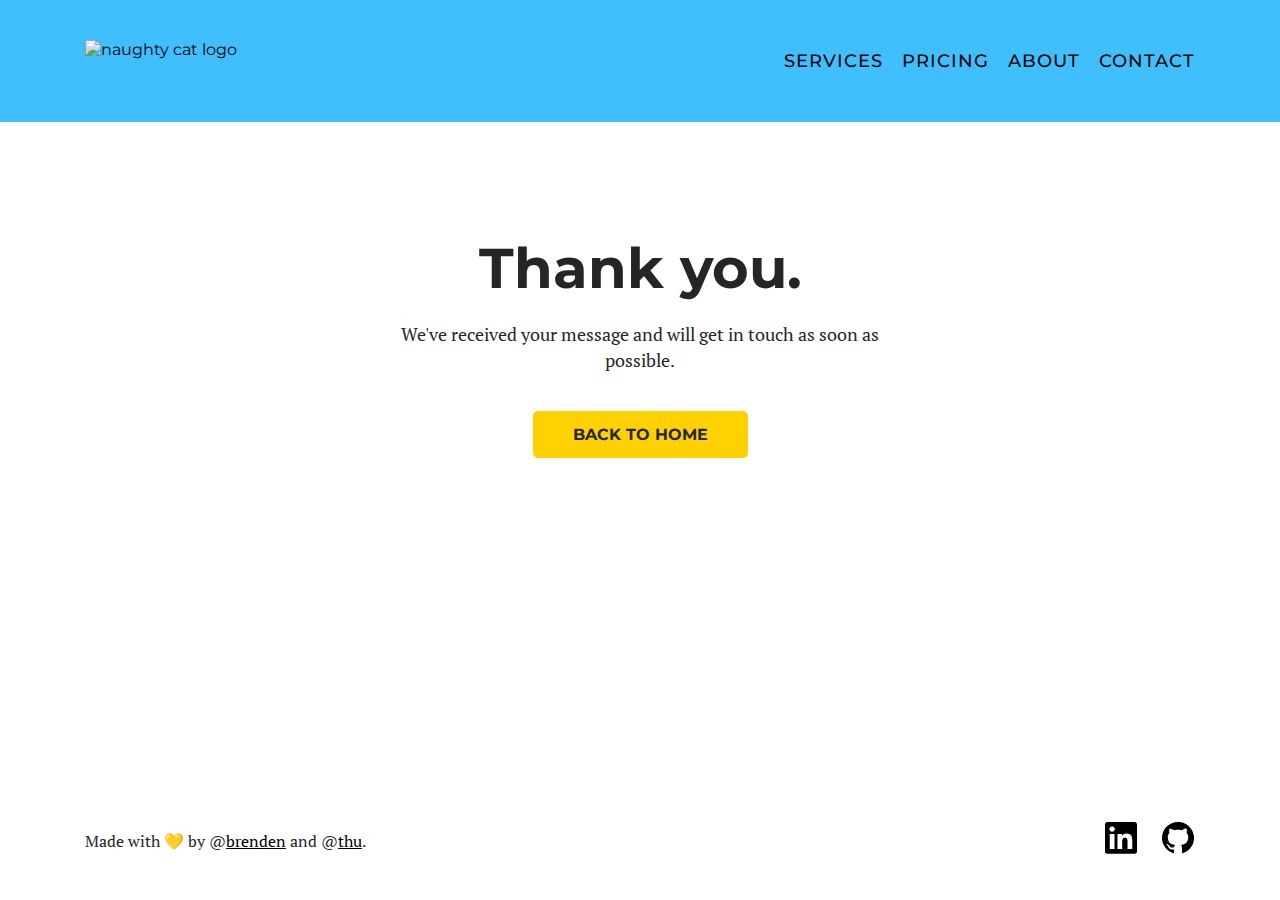
==== commit 33ec765e: "v3" ====
--- a/thank-you.html
+++ b/thank-you.html
@@ -42,61 +42,74 @@
   </head>
   <body>
     <!-- Header -->
-    <header>
-      <section class="promo">
-        <div class="container">
-          <p class="promo-text">
-            Celebrate the new year with us 🎉. Enjoy 25% off all packages until
-            the end of January.
-          </p>
-        </div>
-      </section>
-      <nav>
-        <div class="container">
-          <div class="nav-left">
-            <a href="#" class="logo"
-              ><img src="./assets/logo.svg" alt="naughty cat  logo"
-            /></a>
-          </div>
-          <div class="nav-right">
-            <a href="#contact" class="cta">👋 Contact us</a>
-          </div>
-        </div>
-      </nav>
+    <header >
+      <div class="container">
+        <a href="./index.html" class="logo"
+          ><img src="./assets/logo.svg" alt="naughty cat logo"
+        /></a>
+        <nav>
+          <span class="underline"><a href="./index.html">SERVICES</a></span>
+          <span class="underline"><a href="./index.html">PRICING</a></span>
+          <span class="underline"><a href="./index.html">ABOUT</a></span>
+          <span class="underline"> <a href="./index.html">CONTACT</a></span>
+        </nav>
+      </div>
     </header>
 
     <!-- Main -->
-    <main class="thank-you container">
-      <h1>Thank you.</h1>
-
-      <p>
-        We've received your message and will get in touch as soon as possible.
-      </p>
-      <a class="cta" href="/">Back to homepage</a>
+    <main id="thank-you">
+      <div class="container">
+        <h1>Thank you.</h1>
+        <p>
+          We've received your message and will get in touch as soon as possible.
+        </p>
+        <a class="cta" href="./index.html">BACK TO HOME</a>
+      </div>
     </main>
 
     <!-- Footer -->
     <footer>
       <div class="container">
         <p>
-          Made with <span>❤️</span> by
-          <a target="_blank" class="underline" href="https://brendengerber.com/"
-            >Brenden</a
+          Made with 💛 by @<a target="_blank" href="https://brendengerber.com/"
+            >brenden</a
           >
-          and
-          <a target="_blank" class="underline" href="https://thusmiley.com/"
-            >Thu</a
-          >.
+          and @<a target="_blank" href="https://thusmiley.com/">thu</a>.
         </p>
         <div class="socials">
           <a
             target="_blank"
             href="https://www.linkedin.com/company/naughty-cat/"
-            ><img src="./assets/linkedin.svg" alt="linkedin icon"
-          /></a>
+            ><svg
+              width="32"
+              height="32"
+              viewBox="0 0 32 32"
+              fill="none"
+              xmlns="http://www.w3.org/2000/svg"
+            >
+              <path
+                fill-rule="evenodd"
+                clip-rule="evenodd"
+                d="M7.11909 4.38142C5.59956 4.38142 4.36332 5.60928 4.36332 7.11851C4.36332 8.62872 5.59956 9.85736 7.11909 9.85736C8.63565 9.85736 9.86946 8.62872 9.86946 7.11851C9.86946 5.60928 8.63565 4.38142 7.11909 4.38142ZM4.7392 11.9317V27.119H9.48935L9.49115 11.9317H4.7392ZM12.4701 11.9304V27.1176L17.2094 27.1194L17.2113 19.6045C17.2113 17.6757 17.5491 15.704 20.0551 15.704C22.523 15.704 22.523 18.0308 22.523 19.7298V27.1176L27.2677 27.1158V18.7883C27.2677 15.0302 26.578 11.5527 21.5744 11.5527C19.2243 11.5527 17.6864 12.8737 17.0834 14.0051H17.0168L17.0169 11.9304H12.4701ZM29.6313 31.8245H2.35977C1.05859 31.8245 0 30.7942 0 29.5279V2.29492C0 1.02949 1.05859 0 2.35977 0H29.6313C30.9374 0 32 1.02949 32 2.29492V29.5279C32 30.7942 30.9374 31.8245 29.6313 31.8245Z"
+                fill="black"
+              />
+            </svg>
+          </a>
           <a target="_blank" href="https://github.com/naughty-cat-team"
-            ><img src="./assets/github.svg" alt="github icon"
-          /></a>
+            ><svg
+              width="33"
+              height="32"
+              viewBox="0 0 33 32"
+              fill="none"
+              xmlns="http://www.w3.org/2000/svg"
+            >
+              <path
+                fill-rule="nonzero"
+                d="M32.0026 17.3034C31.8567 17.5761 31.8932 17.8762 31.8476 18.1672C31.4464 21.1223 30.2699 23.7228 28.3913 26.0324C26.4672 28.3965 24.0596 30.0604 21.1779 31.0515C20.4757 31.2971 19.9924 30.9515 19.9924 30.215C19.9833 28.8238 19.9924 27.4326 19.9924 26.0415C19.9924 25.2049 19.9012 24.3866 19.4543 23.641C19.3175 23.4137 19.1443 23.2136 18.9163 22.9863C19.7553 22.8772 20.5487 22.7772 21.3056 22.5317C22.7464 22.0679 24.0505 21.3769 24.926 20.0857C25.6373 19.0401 25.9747 17.858 26.1206 16.6214C26.2392 15.603 26.2756 14.5756 26.0294 13.5572C25.8014 12.6115 25.3728 11.7659 24.7345 11.0385C24.5977 10.8839 24.5886 10.7566 24.6524 10.5748C25.1084 9.2654 24.9169 7.98333 24.4518 6.71035C24.4062 6.58305 24.315 6.57396 24.2055 6.56487C23.6401 6.49213 23.1203 6.67398 22.6005 6.87402C21.7707 7.19226 20.9864 7.59234 20.2568 8.08335C20.0744 8.21065 19.9103 8.21974 19.7006 8.16519C17.2383 7.54688 14.7761 7.53779 12.323 8.16519C12.0858 8.22884 11.9126 8.19246 11.712 8.06517C10.7271 7.41049 9.6692 6.91948 8.52016 6.62852C7.71765 6.42848 7.57174 6.5194 7.34376 7.31047C7.02458 8.43797 6.96986 9.55637 7.38023 10.6748C7.43495 10.8203 7.38935 10.9021 7.29816 11.0021C6.20383 12.2478 5.75698 13.7117 5.79346 15.3575C5.82994 16.9033 6.10352 18.3854 6.86043 19.7493C7.48055 20.8586 8.43809 21.5679 9.55977 22.1043C10.6541 22.6317 11.8305 22.8317 13.0616 22.9863C12.7151 23.3682 12.4141 23.7683 12.2682 24.2502C12.2226 24.4048 12.1406 24.5684 12.1406 24.723C12.1314 25.0685 11.9491 25.2049 11.6481 25.2868C10.6359 25.5596 9.63273 25.7414 8.66607 25.1504C8.1645 24.8503 7.79061 24.423 7.49879 23.9229C7.0337 23.1318 6.38622 22.568 5.51076 22.268C5.2007 22.1589 4.88152 22.1225 4.56234 22.1862C4.22492 22.2589 4.18844 22.368 4.37083 22.659C4.48938 22.8408 4.63529 22.9863 4.81768 23.0863C5.66579 23.5592 6.13088 24.332 6.51389 25.1777C6.74188 25.6778 6.9425 26.1869 7.36199 26.5688C8.02771 27.169 8.83934 27.3781 9.70568 27.4599C10.4079 27.5236 11.101 27.5236 11.7849 27.3872C11.9855 27.3508 12.0311 27.3963 12.0311 27.5963C12.0311 28.4601 12.0494 29.3239 12.0585 30.1786C12.0585 30.9424 11.5569 31.288 10.8274 31.0425C7.01546 29.7331 4.13373 27.3054 2.11834 23.841C0.358291 20.8404 -0.307426 17.5852 0.130305 14.1482C0.914574 8.0197 4.24316 3.72794 9.86071 1.21835C12.3321 0.118131 14.9585 -0.172835 17.6487 0.0908534C21.7889 0.509118 25.236 2.30948 27.9901 5.38281C30.0693 7.70146 31.346 10.4202 31.8202 13.5117C31.8841 13.9209 31.8567 14.3482 32.0026 14.7483C32.0026 14.8756 32.0026 14.9938 32.0026 15.1211C31.9662 15.1575 31.9753 15.2029 31.9662 15.2484C31.9662 15.2939 31.957 15.3393 32.0026 15.3757C32.0026 15.7121 32.0026 16.0395 32.0026 16.3759C31.957 16.4214 31.9753 16.4759 31.9662 16.5305C31.9662 16.585 31.9662 16.6396 31.9662 16.6942C31.9662 16.7487 31.9662 16.8033 31.9662 16.8578C31.9662 16.9124 31.9479 16.9669 32.0026 17.0124C32.0026 17.0942 32.0026 17.2033 32.0026 17.3034Z"
+                fill="black"
+              />
+            </svg>
+          </a>
         </div>
       </div>
     </footer>
--- a/style.css
+++ b/style.css
@@ -1,4 +1,4 @@
-@import url("https://fonts.googleapis.com/css2?family=Inconsolata:wght@400;500;700&display=swap");
+@import url("https://fonts.googleapis.com/css2?family=Montserrat:wght@400;500;700&family=PT+Serif:wght@400;700&display=swap");
 * {
   box-sizing: border-box;
   margin: 0;
@@ -8,19 +8,15 @@
 
 body {
   min-height: 100vh;
-  font-family: "Inconsolata", monospace;
+  font-family: "PT Serif", serif;
   position: relative;
-  color: black;
-}
-
-h1,
-h2,
-h3,
-h4,
-h5,
-h6 {
-  color: black;
+  color: #252525;
+}
+
+h1, h2, h3, h4, h5, h6 {
+  color: #252525;
   font-weight: 700;
+  font-family: "Montserrat", sans-serif;
 }
 
 h1 {
@@ -39,8 +35,8 @@
 }
 
 h4 {
-  font-size: 33px;
-  line-height: 43px;
+  font-size: 50px;
+  line-height: 60px;
 }
 
 p {
@@ -52,12 +48,12 @@
 a {
   text-decoration: none;
   color: black;
+  font-family: "Montserrat", sans-serif;
 }
 
 img {
   max-width: 100%;
   display: block;
-  loading: lazy;
 }
 
 ul {
@@ -65,91 +61,101 @@
 }
 
 .container {
-  width: 1110px;
+  max-width: 1110px;
   margin: 0 auto;
 }
 
 .cta {
-  font-family: "Inconsolata", monospace;
+  font-family: "Montserrat", sans-serif;
   padding: 14px 40px;
-  border: 2px solid black;
-  font-size: 18px;
-  line-height: 26px;
   font-weight: 700;
-  background-color: white;
-  color: black;
-}
-.cta:hover {
-  box-shadow: 5px 5px #ff8c00;
-  transition: all 0.5s ease-in-out;
-}
-
-.underline {
-  -webkit-text-decoration: underline #ff8c00;
-          text-decoration: underline #ff8c00;
-  font-weight: 500;
-  position: relative;
-}
-.underline::before {
-  content: "";
-  background-color: #FFF0DE;
-  position: absolute;
-  left: 0;
-  bottom: 3px;
-  width: 100%;
-  height: 0;
-  z-index: -1;
-  transition: all 0.5s ease-in-out;
-}
-.underline:hover::before {
-  bottom: 0;
-  height: 100%;
-}
-
+  color: #252525;
+  border-radius: 5px;
+}
+
+.heading-under {
+  background-image: url("./assets/noun-underline-4303795.svg");
+  background-size: 250px;
+  background-repeat: no-repeat;
+  padding-bottom: 20px;
+}
+
+@media screen and (max-width: 1150px) {
+  .heading-under {
+    background-size: 200px;
+    padding-bottom: 20px;
+  }
+}
+@media screen and (min-width: 320px) and (max-width: 720px) {
+  .heading-under {
+    background-size: 120px;
+  }
+}
 header {
   position: absolute;
   top: 0;
-  height: 130px;
+  background-color: #40bfff;
   width: 100%;
 }
-header nav .container {
-  display: flex;
-  justify-items: space-between;
+
+header .container {
+  display: flex;
+  justify-content: space-between;
   align-items: center;
-  padding: 20px 0;
-}
-header .logo img {
-  height: 50px;
-}
-
-.promo {
-  background-color: rgba(124, 224, 78, 0.2);
-}
-.promo .container {
-  padding: 10px 0;
-}
-.promo p {
-  font-size: 14px;
-  text-align: center;
-}
-
-.nav-left {
-  width: 50%;
-}
-
-.nav-right {
-  width: 50%;
-}
-.nav-right a {
-  float: right;
+  padding-top: 40px;
+  padding-bottom: 40px;
+}
+
+.overlay {
+  z-index: -1;
+}
+
+.logo img {
+  height: 42px;
+}
+
+nav a {
+  font-size: 18px;
+  letter-spacing: 1px;
+  font-weight: 500;
+}
+
+.close-menu, .open-menu {
+  cursor: pointer;
+  display: none;
+}
+
+.underline:not(:last-child) {
+  margin-right: 15px;
+}
+
+.underline {
+  position: relative;
+  width: -moz-fit-content;
+  width: fit-content;
+  transition: all 0.5s ease-out;
+}
+
+.underline:hover:after, .underline:active:after, .underline:focus:after {
+  content: "";
+  position: absolute;
+  width: 100%;
+  display: block;
+  height: 3px;
+  background-color: #252525;
+  bottom: -5px;
+  left: 0;
+  right: 0;
+  margin-left: auto;
+  margin-right: auto;
 }
 
 @media screen and (max-width: 1150px) {
-  header .logo img {
-    height: 40px;
-  }
   .container {
     width: 690px;
+  }
+  nav a {
+    font-size: 16px;
   }
   h1 {
     font-size: 37px;
@@ -174,22 +180,57 @@
   }
 }
 @media screen and (max-width: 720px) {
-  header {
-    height: 120px;
-  }
-  header .logo img {
-    height: 30px;
-  }
   .container {
     width: 343px;
   }
+  nav {
+    display: none;
+  }
+  .open-menu {
+    display: block;
+    z-index: 3;
+  }
+  .open-menu.active {
+    display: none;
+  }
+  .close-menu, #header-nav {
+    display: none;
+    z-index: 3 !important;
+  }
+  #header-nav {
+    position: absolute;
+  }
+  .close-menu {
+    right: 0;
+  }
+  .overlay {
+    height: 0;
+    width: 100%;
+    position: fixed;
+    z-index: 2;
+    left: 0;
+    top: 0;
+    background-color: #40bfff;
+    overflow-x: hidden;
+    transition: 0.5s;
+  }
+  #header-nav.active, .close-menu.active {
+    display: block;
+    z-index: 2;
+  }
+  #header-nav.active {
+    margin-top: 50vh;
+    display: flex;
+    flex-direction: column;
+    font-size: 40px;
+  }
   h1 {
-    font-size: 34px;
-    line-height: 34px;
+    font-size: 30px;
+    line-height: 32px;
   }
   h2 {
-    font-size: 36px;
-    line-height: 36px;
+    font-size: 26px;
+    line-height: 26px;
   }
   h3 {
     font-size: 18px;
@@ -200,105 +241,83 @@
     line-height: 23px;
   }
   .cta {
-    padding: 10px;
-    font-size: 16px;
-    line-height: 18px;
-  }
-}
-@media screen and (min-width: 320px) and (max-width: 480px) {
-  nav .cta {
-    padding: 10px 15px;
-  }
-  nav .container {
-    padding: 20px calc(8px + 1.5625vw) !important;
-  }
-  .promo .container {
-    padding: 7px calc(8px + 1.5625vw);
-  }
-}
-main {
-  padding: 130px 0 128px 0;
-}
-
-.hero .container {
-  background-image: url("./assets/griff-hero-mobile.webp");
-  background-position: right 0 bottom 0;
+    font-size: 14px;
+    line-height: 20px;
+  }
+}
+#hero {
+  background-color: #40bfff;
+}
+
+#hero .container {
+  padding-top: 170px;
+  display: flex;
+  flex-direction: column;
+  align-items: center;
+  justify-content: center;
+}
+
+#hero h1 {
+  text-transform: uppercase;
+  letter-spacing: 1px;
+  max-width: 20ch;
+}
+
+#hero p {
+  margin: 20px 0 60px 0;
+}
+
+.hero-left {
+  background-image: url("./assets/star.png");
   background-repeat: no-repeat;
-  background-size: 550px 495px;
-  padding: 70px 0 110px 0;
-}
-.hero .container p {
-  margin: 30px 0 50px 0;
-  max-width: 40ch;
-}
-
-.hero-left {
-  width: 55%;
-  padding-top: 70px;
-}
-
-.hero-right {
-  display: none;
-}
-
-.gradient-text {
-  --bg-size: 400%;
-  --color-one: #ff8c00;
-  --color-two: #7CE04E;
-  background: linear-gradient(90deg, var(--color-one), var(--color-two), var(--color-one)) 0 0/var(--bg-size) 100%;
-  color: transparent;
-  -webkit-background-clip: text;
-  background-clip: text;
-  -webkit-animation: move-bg 12s infinite linear;
-          animation: move-bg 12s infinite linear;
-}
-
-@-webkit-keyframes move-bg {
-  to {
-    background-position: var(--bg-size) 0;
-  }
-}
-
-@keyframes move-bg {
-  to {
-    background-position: var(--bg-size) 0;
-  }
-}
+  background-position: top right;
+  background-size: 25px 35px;
+  text-align: center;
+  z-index: 1;
+  padding-top: 50px;
+}
+
+.hero-right img {
+  width: 60%;
+  margin-left: auto;
+  margin-right: auto;
+}
+
 @media screen and (max-width: 1150px) {
-  .hero .container {
-    background-size: 350px 280px;
-    background-position: right 0 bottom 0;
-    padding: 50px 0 80px 0;
-  }
-  .hero .container p {
+  #hero .container {
+    padding-top: 150px;
+  }
+  #hero h1 {
+    max-width: 22ch;
+    margin-left: auto;
+    margin-right: auto;
+  }
+  #hero p {
     margin: 20px 0 50px 0;
-    max-width: 50ch;
   }
   .hero-left {
-    padding-top: 0;
+    padding-top: 40px;
+    background-size: 20px 30px;
+    background-position: top right 20px;
+  }
+  .hero-right img {
+    width: 80%;
   }
 }
 @media screen and (max-width: 720px) {
-  main {
-    padding-top: 50px;
-  }
-  .hero .container {
-    background-image: none;
-    padding: 60px 0 0 0;
-  }
-  .hero .container p {
-    margin: 15px auto 40px auto;
-    width: 100%;
-  }
-  .hero-right {
-    display: block;
-    margin-left: calc(8px + 1.5625vw);
-    margin-right: calc(8px + 1.5625vw);
+  #hero .container {
+    padding-top: 130px;
+  }
+  #hero p {
+    margin: 15px auto;
   }
   .hero-left {
-    width: 100%;
-    text-align: center;
-    margin-bottom: 50px;
+    margin-bottom: 30px;
+    padding-top: 30px;
+    background-size: 15px 20px;
+  }
+  .hero-right img {
+    width: 130%;
   }
 }
 @media screen and (min-width: 320px) and (max-width: 480px) {
@@ -307,428 +326,347 @@
     padding-left: calc(8px + 1.5625vw);
     padding-right: calc(8px + 1.5625vw);
   }
-  .hero .container {
-    background-size: contain;
-  }
-  .hero .container p {
+  #hero p {
     max-width: 40ch;
   }
-  .hero-left h1 {
-    max-width: 20ch;
-    margin: auto;
-  }
-  .hero-left .cta {
-    display: none;
-  }
-}
-.services {
-  padding: 66px 0 35px 0;
-  background-color: #FFF0DE;
-  background-image: url("assets/pattern-service.png");
-  background-repeat: no-repeat;
-  background-size: contain;
-  background-position: center center;
+  .hero-left {
+    padding-top: 25px;
+    background-size: 18px 24px;
+  }
+}
+#services {
+  padding: 80px 0;
+  background-color: #FFD100;
   width: 100%;
 }
-.services .container {
-  display: flex;
+
+#services .container {
+  display: flex;
+  align-items: center;
+  justify-content: space-between;
 }
 
 .service-heading {
-  width: 35%;
+  width: 45%;
   margin-right: 80px;
 }
-.service-heading p {
-  margin-top: 20px;
+
+.service-heading .heading-under {
+  background-position: bottom -110px right 110px;
 }
 
 .service-container {
-  width: 65%;
-}
-
-.service {
-  background-color: white;
+  width: 55%;
+}
+
+.service:not(:last-child) {
   margin-bottom: 45px;
+}
+
+.service-title {
   display: flex;
   align-items: center;
-  justify-content: left;
-  border: 2px solid black;
-  box-shadow: 10px 10px #ff8c00;
-  height: 230px;
-}
-.service img {
-  margin-left: 50px;
-}
+}
+
+.service h3 {
+  font-size: 40px;
+  max-width: 10ch;
+  text-transform: uppercase;
+  margin-left: 20px;
+}
+
+.number {
+  font-size: 77px;
+  font-family: "Montserrat", sans-serif;
+  font-weight: 700;
+}
+
 .service p {
   margin-top: 10px;
-  font-size: 16px;
   line-height: 23px;
 }
 
-.service-content {
-  margin: 0 35px 0 50px;
-}
-
 @media screen and (max-width: 1150px) {
-  .services {
-    padding: 50px 0 40px 0;
-  }
-  .service-heading {
-    width: 35%;
-    margin-right: 40px;
-  }
-  .service-heading p {
-    margin-top: 15px;
-  }
-  .service {
-    margin-bottom: 30px;
-    height: 220px;
-  }
-  .service img {
-    width: 40px;
-    height: 40px;
-    margin-left: 20px;
-  }
-  .service-content {
-    margin: 0 20px;
-  }
-}
-@media screen and (max-width: 720px) {
-  .services {
-    background-image: url("assets/pattern-service-mobile.png");
-  }
-  .services .container {
+  #services {
+    padding: 100px 0;
+  }
+  #services .container {
     flex-direction: column;
   }
   .service-heading {
     width: 100%;
     margin-right: 0;
-    text-align: center;
-  }
-  .service-heading p {
-    margin: 10px auto 0 auto;
-    max-width: 40ch;
+    margin-bottom: 70px;
+  }
+  .service-heading .heading-under {
+    background-position: bottom -90px left 70px;
   }
   .service-container {
     width: 100%;
-    margin-top: 30px;
-  }
-  .service {
-    margin-bottom: 30px;
-    padding: 70px 15px 15px 15px;
-    height: 275px;
-    flex-direction: column;
-    align-items: left;
-    justify-content: left;
-    position: relative;
-  }
-  .service img {
-    margin: 0;
-    position: absolute;
-    top: 20px;
-    left: 15px;
-  }
-  .service-content {
-    margin: 10px 0;
-  }
-}
-@media screen and (min-width: 320px) and (max-width: 480px) {
-  .services {
-    padding-bottom: 23px;
-  }
-  .service {
-    height: auto;
-  }
-}
-.whync {
-  padding: 66px 0 80px 0;
+  }
+  .service:not(:last-child) {
+    margin-bottom: 50px;
+  }
+  .service h3, .number {
+    line-height: 35px;
+  }
+  .service p {
+    max-width: 60ch;
+  }
+}
+@media screen and (max-width: 720px) {
+  .service-heading {
+    margin-bottom: 80px;
+  }
+}
+@media screen and (min-width: 320px) and (max-width: 720px) {
+  #services {
+    padding: 70px 0;
+  }
+  .service h3 {
+    font-size: 20px;
+    line-height: 20px;
+    margin-left: 10px;
+  }
+  .service-heading .heading-under {
+    background-position: bottom -50px left 50px;
+  }
+  .number {
+    font-size: 50px;
+    line-height: 50px;
+  }
+}
+#whync {
+  padding: 100px 0 150px;
   text-align: center;
+  background-color: #FC7766;
 }
 
 .whync-heading p {
   margin-top: 20px;
 }
 
+.whync-cards, .whync-card {
+  display: flex;
+}
+
 .whync-cards {
-  display: flex;
   justify-content: space-between;
-  margin-top: 95px;
-  text-align: left;
+  margin-top: 120px;
 }
 
 .whync-card {
-  box-shadow: 10px 10px #7CE04E;
-  border: 2px solid black;
-  padding: 20px;
-}
+  text-align: center;
+  flex-direction: column;
+  align-items: center;
+}
+
 .whync-card:not(:last-child) {
-  margin-right: 60px;
-}
+  margin-right: 30px;
+}
+
 .whync-card h3 {
-  margin: 20px 0 10px 0;
-}
-.whync-card p {
-  font-size: 16px;
-  line-height: 23px;
+  margin: 48px 0 16px 0;
+  font-size: 18px;
+  line-height: 26px;
 }
 
 @media screen and (max-width: 1150px) {
-  .whync {
-    padding: 50px 0 70px 0;
+  #whync {
+    padding: 100px 0;
   }
   .whync-heading p {
     margin-top: 15px;
   }
   .whync-cards {
     margin-top: 50px;
-  }
-  .whync-card {
-    padding: 20px 15px;
+    flex-direction: column;
   }
   .whync-card:not(:last-child) {
-    margin-right: 30px;
+    margin-right: 0;
+    margin-bottom: 80px;
   }
   .whync-card img {
-    width: 40px;
+    width: 50px;
   }
   .whync-card h3 {
     margin: 20px 0 10px 0;
   }
+  .whync-card p {
+    max-width: 60ch;
+  }
 }
 @media screen and (max-width: 720px) {
+  #whync {
+    padding: 70px 0;
+  }
   .whync-heading p {
     margin: 10px auto 0 auto;
     max-width: 40ch;
   }
-  .whync-cards {
-    margin-top: 30px;
-    flex-direction: column;
-  }
   .whync-card:not(:last-child) {
-    margin-right: 0;
-    margin-bottom: 30px;
-  }
-}
-@media screen and (min-width: 320px) and (max-width: 480px) {
-  .whync-cards,
-.whync-heading {
-    margin-left: calc(8px + 1.5625vw);
-    margin-right: calc(8px + 1.5625vw);
-  }
-}
-.pricing {
-  padding: 66px 0 80px 0;
-  background-color: #FFF0DE;
-  height: 1030px;
+    margin-bottom: 50px;
+  }
+}
+#pricing {
+  padding: 80px 0;
+  background-color: #40bfff;
 }
 
 .pricing-heading {
   text-align: center;
 }
+
 .pricing-heading p {
   margin-top: 20px;
 }
 
 .pricing-cards {
-  margin-top: 95px;
-  display: flex;
-  justify-content: center;
-  align-items: center;
+  margin-top: 90px;
+  display: grid;
+  grid-template-columns: repeat(3, 1fr);
+  gap: 32px;
 }
 
 .pricing-card {
+  background-color: white;
+  padding: 22px 40px 100px;
   position: relative;
-}
-.pricing-card:not(:last-child) {
-  margin-right: 80px;
+  border-radius: 5px;
+}
+
+.pricing-card p {
+  font-size: 16px;
+  line-height: 18px;
+}
+
+.pricing-card h3 {
+  font-size: 20px;
+  font-weight: 500;
+  line-height: 24px;
+}
+
+.pricing-card h4 {
+  font-size: 40px;
+  font-weight: 500;
+  line-height: 40px;
+}
+
+.pricing-card .cta {
+  position: absolute;
+  bottom: 27px;
+  border: none;
+  left: 0;
+  right: 0;
+  width: 70%;
+  margin-left: auto;
+  margin-right: auto;
+  text-align: center;
+  font-size: 16px;
+  line-height: 18px;
+  text-transform: uppercase;
+}
+
+.pricing-card .cta:hover {
+  opacity: 0.7;
 }
 
 .pricing-card-top {
-  background-color: white;
-  position: relative;
-  padding: 40px;
-  width: 450px;
-  height: 330px;
-  box-shadow: 2px 2px 2px 1px rgba(0, 0, 0, 0.1);
-  z-index: 5 !important;
-  display: grid;
-  grid-templates-rows: 1fr 1fr 1fr 1fr;
-  gap: 20px;
-}
+  text-align: center;
+}
+
+.pricing-card-top h4 {
+  margin: 30px 0 10px 0;
+}
+
 .pricing-card-top p {
+  margin-bottom: 30px;
+}
+
+.pricing-card-bottom li {
   font-size: 16px;
-  line-height: 23px;
-}
-.pricing-card-top h2 {
-  font-size: 50px;
-  line-height: 50px;
-}
-.pricing-card-top span {
-  font-size: 16px;
-  line-height: 23px;
-}
-.pricing-card-top .cta {
-  text-align: center;
-}
-
-.pricing-card-bottom {
-  background-color: white;
-  border: 2px solid #ff8c00;
-  padding: 40px;
-  z-index: 1;
-  position: absolute;
-  top: 200px;
-  left: 30px;
-  height: 480px;
-  width: 450px;
-  display: flex;
-  align-items: flex-end;
-}
-.pricing-card-bottom li::before {
-  content: url("assets/check-icon.png");
-  transform: scale(0.8);
-}
-.pricing-card-bottom li {
-  font-size: 21px;
-  margin-top: 17px;
-  display: flex;
+  margin-top: 8px;
+  display: flex;
+}
+
+.pricing-card-bottom span {
+  color: lightgray;
+  margin-right: 10px;
+}
+
+.basic, .add-on {
+  border-top: 8px solid #252525;
+}
+
+.basic .cta, .add-on .cta, .optimal .cta {
+  background-color: #FFD100;
+}
+
+.optimal {
+  border-top: 8px solid #252525;
+}
+
+.add-on span {
+  font-size: 14px;
+  line-height: 16px;
 }
 
 @media screen and (max-width: 1150px) {
-  .pricing {
-    padding: 50px 0 50px 0;
-    height: 780px;
+  #pricing {
+    padding: 100px 0;
   }
   .pricing-heading p {
     margin-top: 15px;
   }
   .pricing-cards {
-    margin-top: 50px;
-  }
-  .pricing-card:not(:last-child) {
-    margin-right: 30px;
-  }
-  .pricing-card-top {
-    padding: 20px;
-    width: 350px;
-    height: 250px;
-    gap: 15px;
-  }
-  .pricing-card-top h2 {
-    font-size: 40px;
-    line-height: 40px;
-  }
-  .pricing-card-top h4 {
-    font-size: 24px;
-    line-height: 30px;
-  }
-  .pricing-card-bottom {
-    padding: 20px;
-    height: 345px;
-    width: 350px;
-    left: 10px;
-  }
-  .pricing-card-bottom li {
-    font-size: 18px;
-    margin-top: 15px;
+    padding-top: 50px;
+    grid-template-columns: repeat(1, 1fr);
+    width: 60%;
+    margin: 0 auto;
+  }
+  .pricing-card {
+    padding: 22px 40px 100px;
   }
 }
 @media screen and (max-width: 720px) {
-  .pricing {
-    height: 1370px;
+  #pricing {
+    padding: 70px 0;
   }
   .pricing-heading p {
     margin: 10px auto 0 auto;
     max-width: 40ch;
   }
   .pricing-cards {
-    flex-direction: column;
-    margin-top: 30px;
-  }
-  .pricing-card:not(:last-child) {
-    margin-right: 0;
-    margin-bottom: 330px;
-  }
-  .pricing-card-top {
-    height: 260px;
-    gap: 17px;
-  }
-  .pricing-card-bottom {
-    left: 10px;
-  }
-}
-@media screen and (min-width: 320px) and (max-width: 480px) {
-  .pricing {
-    height: 1350px;
-  }
-  .pricing-card:not(:last-child) {
-    margin-right: 0;
-    margin-bottom: 50px;
-  }
-  .pricing-card-top {
-    height: auto;
     width: 100%;
-    box-shadow: 10px 10px #ff8c00;
-  }
-  .pricing-card-bottom {
-    position: relative;
-    height: auto;
-    width: 100%;
-    top: -1px;
-    left: 0;
-    padding: 0 20px 20px 20px;
-    border: none;
-    box-shadow: 10px 10px #ff8c00;
-    z-index: 6;
-  }
-  .pricing-card-bottom li::before {
-    transform: scale(0.6);
+  }
+  .pricing-cards .cta {
+    font-size: 14px;
   }
   .pricing-card {
-    margin-left: auto;
-    margin-right: auto;
-  }
-}
-.team {
-  padding: 66px 0 80px 0;
-  background-image: url("assets/pattern-team.png");
-  background-repeat: no-repeat;
-  background-size: contain;
-  background-position: center center;
+    padding: 22px 30px 100px;
+  }
+}
+#team {
+  padding: 80px 0;
   width: 100%;
-}
-.team .container {
+  background-color: #FFD100;
+}
+
+#team .container {
   display: flex;
 }
 
 .team-heading {
-  width: 30%;
-  margin-right: 80px;
-}
+  width: 40%;
+  margin-right: 40px;
+}
+
 .team-heading p {
   margin-top: 17px;
 }
-.team-heading i {
-  display: inline;
-}
-.team-heading span {
-  color: #ff8c00;
-}
-
-.location {
-  display: flex;
-  margin-top: 15px;
-}
-.location img {
-  height: 100%;
-  margin-right: 10px;
-}
-.location p {
-  margin: auto 0;
-}
 
 .team-members {
-  width: 70%;
+  width: 60%;
   grid-template-columns: 1fr 1fr;
   display: grid;
   grid-template-areas: "griff ." "brenden thu";
@@ -748,26 +686,20 @@
   grid-area: thu;
 }
 
-.team-member {
-  cursor: pointer;
-}
-.team-member .team-img {
-  box-shadow: 10px 10px #7CE04E;
-  border: 2px solid black;
-}
-.team-member h4 {
+.team-member img {
+  border-radius: 5px;
+}
+
+.team-member h3 {
   margin: 20px 0 5px 0;
-}
-
-.team img {
-  display: block;
 }
 
 .hover-container {
   position: relative;
 }
 
-.overlay {
+.team-overlay {
+  cursor: pointer;
   position: absolute;
   top: 0;
   bottom: 0;
@@ -775,11 +707,12 @@
   right: 0;
   height: 100%;
   opacity: 0;
-  transition: all 0.5s ease-in-out;
+  transition: all 0.3s ease-in-out;
   background-color: rgba(0, 0, 0, 0.7);
   display: flex;
   justify-content: center;
   align-items: center;
+  border-radius: 5px;
 }
 
 .socials-team {
@@ -790,25 +723,25 @@
   margin-right: 36px;
 }
 
-.linkedin-white:hover,
-.github-white:hover {
-  filter: invert(0.33) sepia(0.5) saturate(20) hue-rotate(0deg) brightness(0.99);
-  transition: all 0.5s ease-in-out;
-}
-
-.hover-container:hover .overlay {
+.linkedin-white, .github-white {
+  transition: all 0.3s ease-in-out;
+}
+.linkedin-white:hover svg path, .github-white:hover svg path {
+  fill: #ff8c00;
+}
+
+.hover-container:hover .team-overlay {
   opacity: 1;
 }
 
 @media screen and (max-width: 1150px) {
-  .team {
-    padding: 50px 0 40px 0;
+  #team {
+    padding: 100px 0;
   }
   .team-heading {
     margin-right: 50px;
   }
   .team-members {
-    gap: 30px;
     row-gap: 30px;
   }
   .team-member h4 {
@@ -821,20 +754,20 @@
   }
 }
 @media screen and (max-width: 720px) {
-  .team {
-    background-image: url("assets/pattern-team-mobile.png");
-  }
-  .team .container {
+  #team {
+    padding: 70px 0;
+  }
+  #team .container {
     flex-direction: column;
   }
   .team-heading {
     width: 100%;
-    text-align: center;
     margin-right: 0;
     margin-bottom: 40px;
-  }
-  .location {
-    justify-content: center;
+    text-align: left;
+  }
+  .team-heading h2 {
+    width: 100%;
   }
   .team-members {
     grid-template-columns: 1fr;
@@ -843,106 +776,153 @@
     margin: auto;
   }
   .team-member {
-    text-align: center;
+    text-align: left;
   }
 }
 #contact {
-  background-color: #FFF0DE;
-  padding: 66px 0 60px 0;
-  text-align: center;
-}
-#contact p {
-  margin: 20px 0 70px 0;
-}
-
-.contact-form input,
-textarea,
-select {
-  justify-content: center;
-  align-items: center;
-  width: 80%;
+  background-color: #FC7766;
+  padding: 80px 0 180px 0;
+}
+
+#contact h2 {
+  margin-bottom: 20px;
+  max-width: 8ch;
+}
+
+#contact .container {
+  display: flex;
+}
+
+.contact-content {
+  width: 45%;
+  margin-right: 80px;
+}
+
+.contact-info {
+  margin-top: 50px;
+}
+
+.contact-info p:not(:last-child) {
+  margin-bottom: 10px;
+}
+
+.contact-info img {
+  max-width: 20px;
+  margin-right: 10px;
+}
+
+.contact-info p {
+  display: flex;
+  display-align-items: center;
+}
+
+.contact-form {
+  width: 55%;
+}
+
+input, textarea {
+  -webkit-appearance: none;
+  width: 100%;
   margin-bottom: 30px;
   padding: 15px 20px;
-  border: 2px solid black;
-  border-radius: 0;
+  border-radius: 5px;
   background-color: white;
-  font-family: "Inconsolata", monospace;
-  color: black;
-  font-size: 16px;
-  line-height: 26px;
+  font-family: "PT Serif", serif;
+  color: #252525;
+  font-size: 18px;
+  line-height: 28px;
+  border: none;
+}
+
+textarea:focus, input:focus {
   -webkit-appearance: none;
-}
-
-textarea:focus, input:focus {
-  color: black;
+  color: #252525;
   outline: none;
-  border-radius: 0;
-  -webkit-appearance: none;
+  border-radius: 5px;
 }
 
 input:-webkit-autofill,
 input:-webkit-autofill:hover,
 input:-webkit-autofill:focus,
 input:-webkit-autofill:active {
+  -webkit-appearance: none;
   -webkit-box-shadow: 0 0 0 30px white inset !important;
-  -webkit-text-fill-color: black !important;
-  font-family: "Inconsolata", monospace !important;
+  -webkit-text-fill-color: #252525 !important;
+  font-family: "PT Serif", serif !important;
   background-clip: content-box !important;
-  -webkit-appearance: none;
 }
 
 label {
-  text-align: left;
   margin-bottom: 10px;
   display: inline-block;
   font-weight: 700;
-  width: 80%;
+  color: #252525;
+  font-size: 18px;
+}
+
+label span {
+  color: #FFD100;
 }
 
 .contact-form .cta {
+  -webkit-appearance: none;
   cursor: pointer;
-  border-radius: 0;
-  font-family: "Inconsolata", monospace;
-  padding: 14px 40px;
-  border: 2px solid black;
+  border-radius: 5px;
+  font-family: "PT Serif", serif;
+  padding: 10px 20px;
+  border: none;
   font-size: 18px;
   line-height: 26px;
   font-weight: 700;
   background-color: white;
   color: black;
-  -webkit-appearance: none;
+  transition: all 0.3s ease-in-out;
+  background-color: #FFD100;
+  font-family: "Montserrat", sans-serif;
+  font-size: 16px;
 }
 .contact-form .cta:hover {
-  box-shadow: 5px 5px #ff8c00;
-  transition: all 0.5s ease-in-out;
+  opacity: 0.7;
 }
 
 @media screen and (max-width: 1150px) {
   #contact {
-    padding: 50px 0 50px 0;
-  }
-  #contact p {
-    margin: 15px 0 50px 0;
-  }
-  .contact-form input,
-textarea {
+    padding: 100px 0 120px 0;
+  }
+  #contact h3 {
+    margin-bottom: 15px;
+  }
+  input, textarea, label {
+    font-size: 16px;
+    line-height: 24px;
+  }
+  .contact-form .cta {
+    font-size: 14px;
+    line-height: 20px;
+  }
+}
+@media screen and (max-width: 720px) {
+  #contact {
+    padding: 70px 0 180px 0;
+  }
+  #contact .container {
+    flex-direction: column;
+  }
+  .contact-content, .contact-form {
     width: 100%;
+  }
+  #contact h2 {
+    max-width: 100%;
+  }
+  .contact-content {
+    margin-right: 0;
+  }
+  .contact-info {
+    margin-top: 30px;
+    margin-bottom: 50px;
+  }
+  input, textarea {
     margin-bottom: 20px;
-    padding: 10px 20px;
-  }
-  .contact-form .cta,
-label {
-    width: 100%;
-  }
-}
-@media screen and (max-width: 720px) {
-  #contact p {
-    margin: 10px 0 30px 0;
-  }
-  #contact .cta {
-    padding: 10px;
-    font-size: 16px;
-    line-height: 18px;
   }
 }
 footer {
@@ -950,27 +930,42 @@
   position: absolute;
   bottom: 0;
   width: 100%;
-}
+  background-color: white;
+}
+
+footer .container, .socials {
+  display: flex;
+  justify-content: space-between;
+}
+
 footer .container {
-  display: flex;
-  justify-content: space-between;
   align-items: center;
   margin-top: 50px;
 }
-footer .socials {
-  display: flex;
-  justify-content: space-between;
+
+footer a, footer p {
+  font-size: 16px;
+}
+
+footer a {
+  font-family: "PT Serif", serif;
+  text-decoration: underline;
+}
+
+footer a:hover {
+  color: #ff8c00;
+}
+
+.socials {
   width: 90px;
 }
-footer .socials a:hover {
-  filter: invert(0.33) sepia(0.5) saturate(20) hue-rotate(0deg) brightness(0.99);
-  transition: all 0.5s ease-in-out;
+
+.socials a:hover svg path {
+  fill: #ff8c00;
+  transition: all 0.3s ease-in-out;
 }
 
 @media screen and (max-width: 1150px) {
-  main {
-    padding: 110px 0 80px 0;
-  }
   footer {
     height: 80px;
   }
@@ -982,9 +977,6 @@
   }
 }
 @media screen and (max-width: 720px) {
-  main {
-    padding-bottom: 150px;
-  }
   footer {
     height: 150px;
   }
@@ -993,68 +985,38 @@
     text-align: center;
     margin-top: 40px;
   }
-  footer .underline {
-    width: 100%;
-  }
   footer .socials {
     margin-bottom: 20px;
   }
 }
-.thank-you {
+#thank-you {
+  padding-top: 120px;
   text-align: center;
-  padding: 98px 0 128px 0;
-}
-.thank-you h1 {
-  margin-top: 66px;
-}
-.thank-you p {
+}
+
+#thank-you h1 {
+  margin-top: 120px;
+}
+
+#thank-you p {
   margin: 25px auto 50px auto;
   width: 50ch;
 }
 
+#thank-you .cta {
+  background-color: #FFD100;
+}
+
+#thank-you .cta:hover {
+  opacity: 0.7;
+}
+
 @media screen and (max-width: 720px) {
-  .thank-you h1 {
+  #thank-you h1 {
     font-size: 30px;
-    margin-top: 30px;
-  }
-  .thank-you p {
-    width: 343px;
+  }
+  #thank-you p {
     margin: 10px auto 40px auto;
-    width: 40ch;
-  }
-}
-.js-scroll {
-  opacity: 0;
-  transition: opacity 500ms;
-}
-
-.js-scroll.scrolled {
-  opacity: 1;
-}
-
-.scrolled.fade-in-bottom {
-  -webkit-animation: fade-in-bottom 1s ease-in-out both;
-          animation: fade-in-bottom 1s ease-in-out both;
-}
-
-@-webkit-keyframes fade-in-bottom {
-  0% {
-    transform: translateY(50px);
-    opacity: 0;
-  }
-  100% {
-    transform: translateY(0);
-    opacity: 1;
-  }
-}
-
-@keyframes fade-in-bottom {
-  0% {
-    transform: translateY(50px);
-    opacity: 0;
-  }
-  100% {
-    transform: translateY(0);
-    opacity: 1;
+    width: 38ch;
   }
 }/*# sourceMappingURL=style.css.map */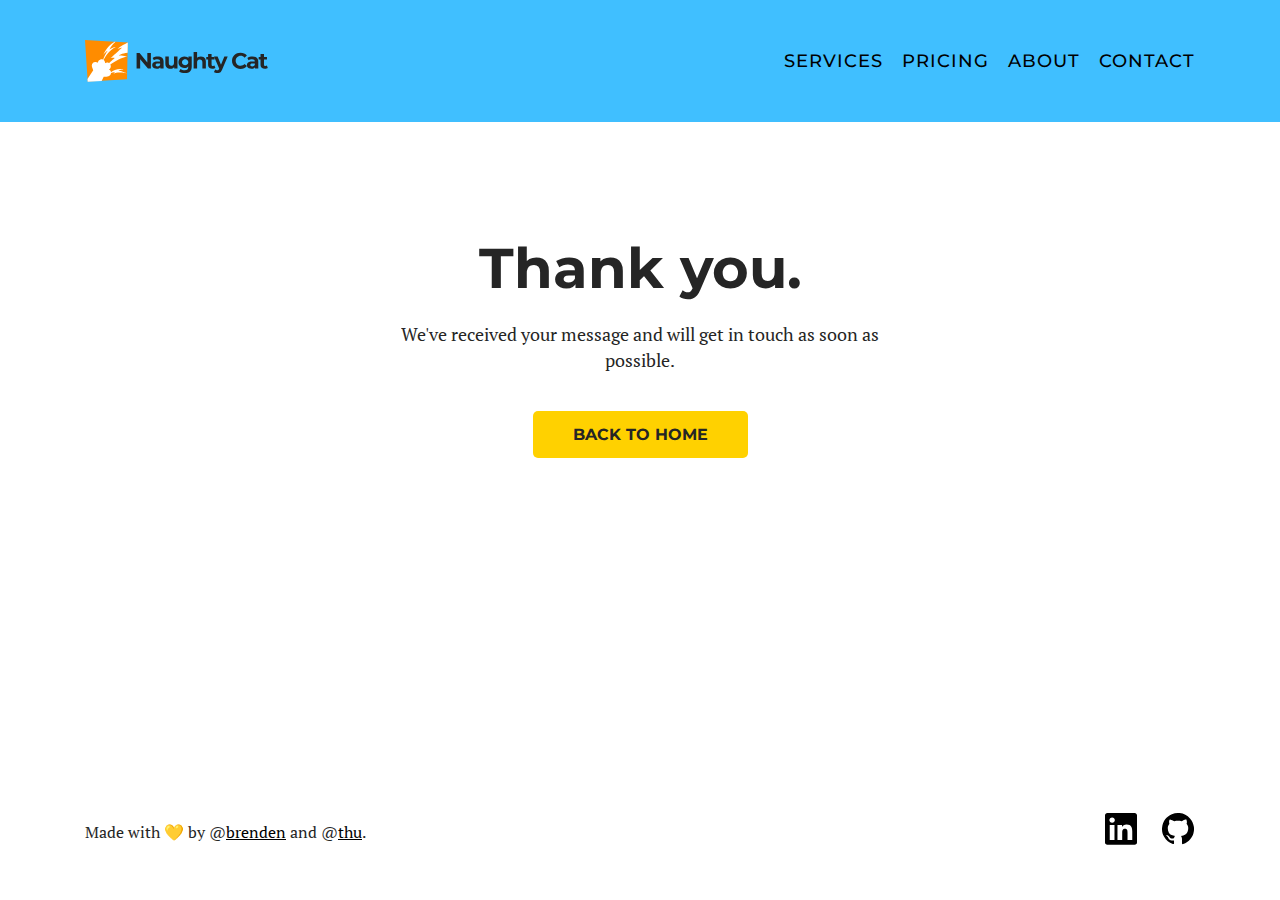
==== commit 569e3125: "add section scroll effect" ====
--- a/thank-you.html
+++ b/thank-you.html
@@ -68,7 +68,7 @@
     </main>
 
     <!-- Footer -->
-    <footer>
+    <footer class="thankyou-footer">
       <div class="container">
         <p>
           Made with 💛 by @<a target="_blank" href="https://brendengerber.com/"
--- a/style.css
+++ b/style.css
@@ -11,6 +11,19 @@
   font-family: "PT Serif", serif;
   position: relative;
   color: #252525;
+}
+
+html {
+  scroll-snap-type: y mandatory;
+}
+
+html, body, section {
+  block-size: 100%;
+}
+
+section {
+  scroll-snap-align: start;
+  scroll-snap-stop: always;
 }
 
 h1, h2, h3, h4, h5, h6 {
@@ -204,15 +217,15 @@
     right: 0;
   }
   .overlay {
-    height: 0;
-    width: 100%;
+    height: 100%;
+    width: 0;
     position: fixed;
     z-index: 2;
     left: 0;
     top: 0;
     background-color: #40bfff;
     overflow-x: hidden;
-    transition: 0.5s;
+    transition: 0.2s;
   }
   #header-nav.active, .close-menu.active {
     display: block;
@@ -225,8 +238,8 @@
     font-size: 40px;
   }
   h1 {
-    font-size: 30px;
-    line-height: 32px;
+    font-size: 40px;
+    line-height: 45px;
   }
   h2 {
     font-size: 26px;
@@ -437,7 +450,7 @@
   }
 }
 #whync {
-  padding: 100px 0 150px;
+  padding: 100px 0;
   text-align: center;
   background-color: #FC7766;
 }
@@ -472,9 +485,6 @@
 }
 
 @media screen and (max-width: 1150px) {
-  #whync {
-    padding: 100px 0;
-  }
   .whync-heading p {
     margin-top: 15px;
   }
@@ -781,7 +791,7 @@
 }
 #contact {
   background-color: #FC7766;
-  padding: 80px 0 180px 0;
+  padding: 80px 0;
 }
 
 #contact h2 {
@@ -887,7 +897,7 @@
 
 @media screen and (max-width: 1150px) {
   #contact {
-    padding: 100px 0 120px 0;
+    padding: 100px 0;
   }
   #contact h3 {
     margin-bottom: 15px;
@@ -903,7 +913,7 @@
 }
 @media screen and (max-width: 720px) {
   #contact {
-    padding: 70px 0 180px 0;
+    padding: 70px 0;
   }
   #contact .container {
     flex-direction: column;
@@ -926,10 +936,6 @@
   }
 }
 footer {
-  height: 128px;
-  position: absolute;
-  bottom: 0;
-  width: 100%;
   background-color: white;
 }
 
@@ -940,7 +946,8 @@
 
 footer .container {
   align-items: center;
-  margin-top: 50px;
+  padding-top: 50px;
+  padding-bottom: 50px;
 }
 
 footer a, footer p {
@@ -966,26 +973,22 @@
 }
 
 @media screen and (max-width: 1150px) {
-  footer {
-    height: 80px;
-  }
   footer .container {
-    margin-top: 26px;
+    padding-top: 25px;
+    padding-bottom: 25px;
   }
   .socials img {
     width: 32px;
   }
 }
 @media screen and (max-width: 720px) {
-  footer {
-    height: 150px;
-  }
   footer .container {
     flex-direction: column-reverse;
     text-align: center;
-    margin-top: 40px;
-  }
-  footer .socials {
+    padding-top: 40px;
+    padding-bottom: 40px;
+  }
+  .socials {
     margin-bottom: 20px;
   }
 }
@@ -1011,6 +1014,16 @@
   opacity: 0.7;
 }
 
+.thankyou-footer .container {
+  position: absolute;
+  width: 100%;
+  margin-right: auto;
+  margin-left: auto;
+  left: 0;
+  right: 0;
+  bottom: 0;
+}
+
 @media screen and (max-width: 720px) {
   #thank-you h1 {
     font-size: 30px;
